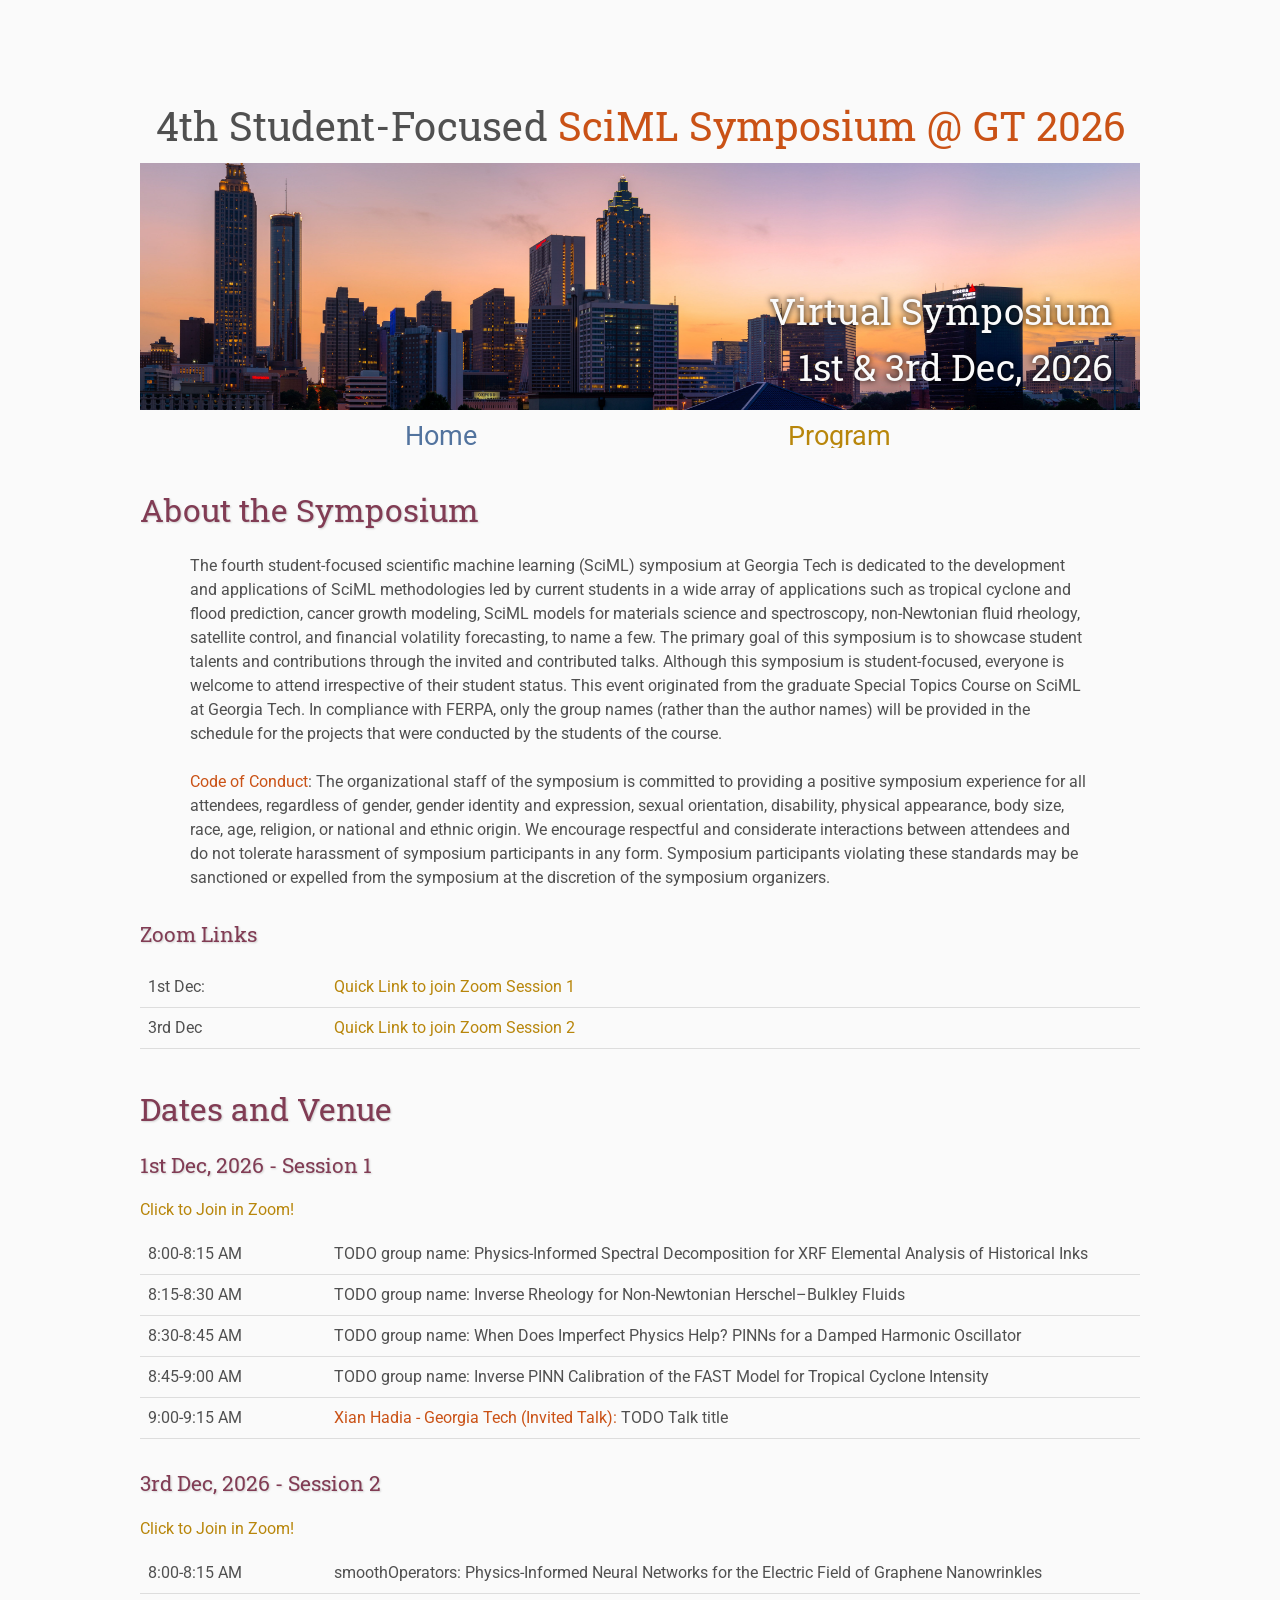
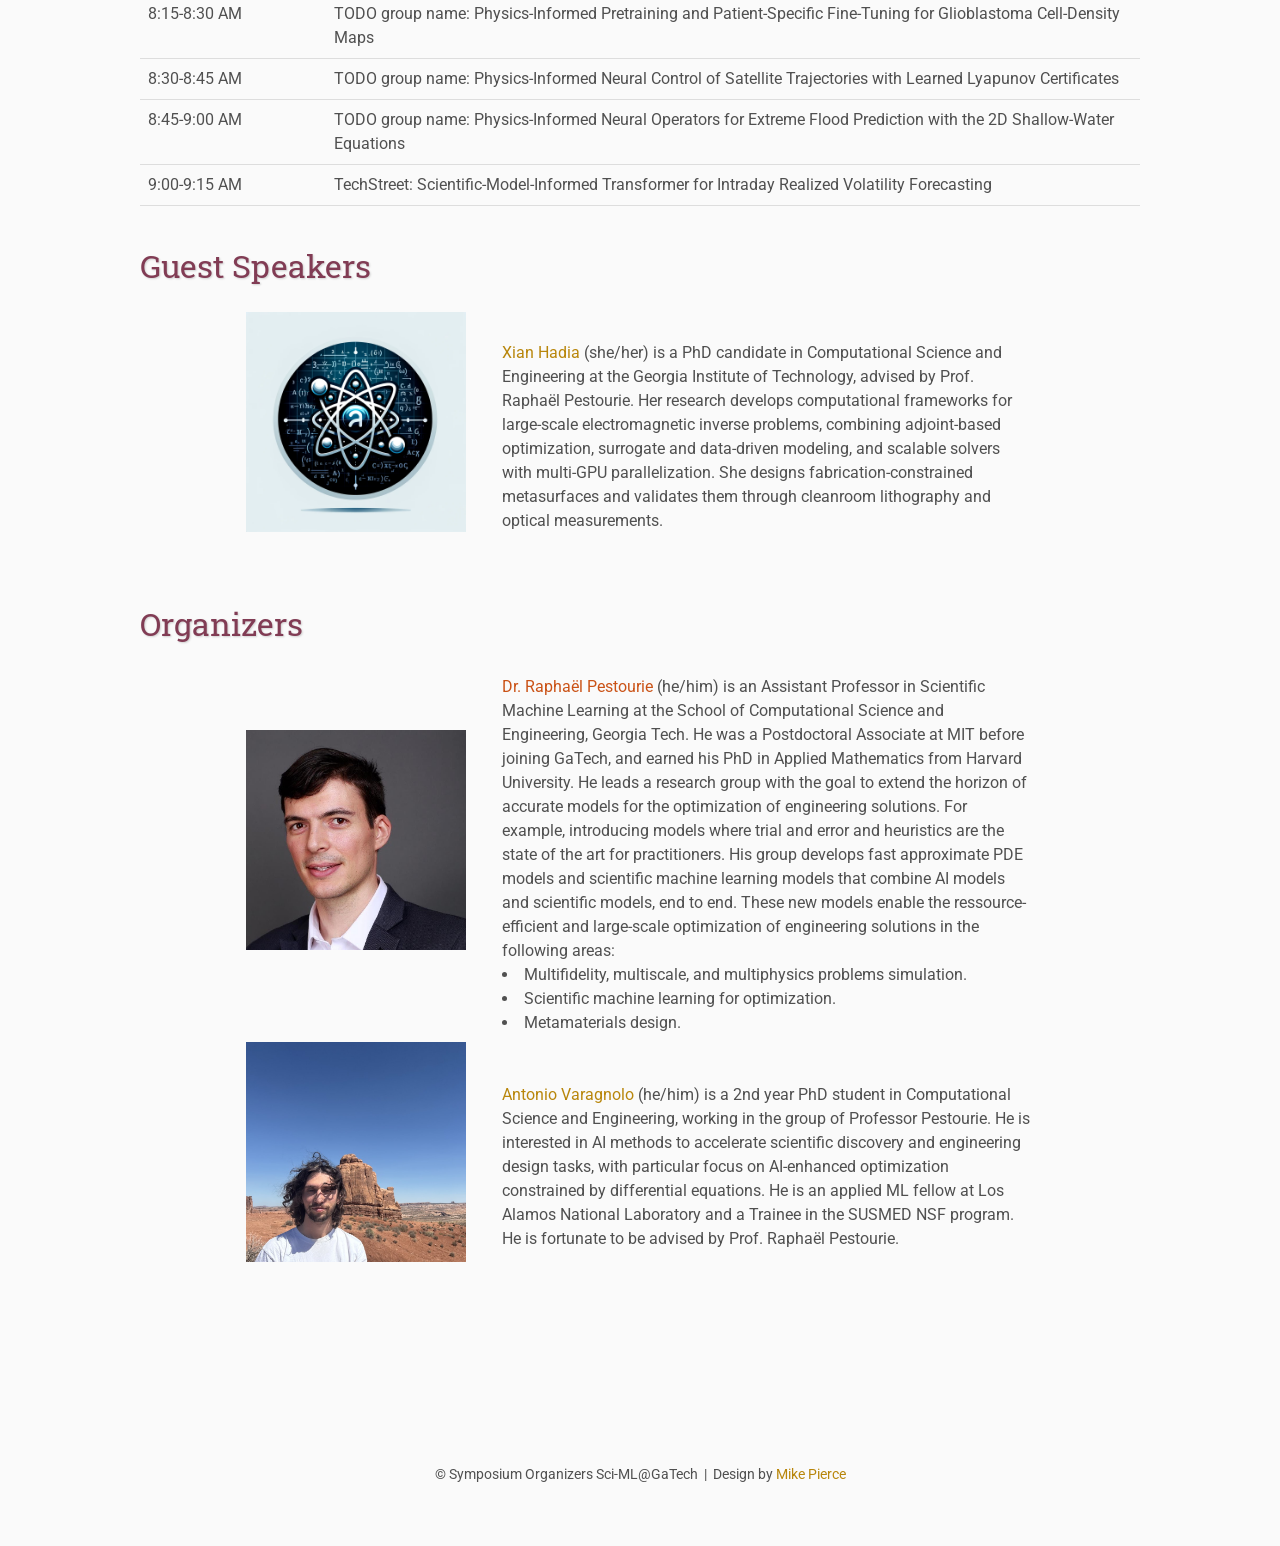
==== index.html @ adabdc0e "Add Zoom links, speaker, bio" ====
<!DOCTYPE html>
<html lang='en'>

<head>
    <meta charset="UTF-8">
    <base href=".">
    <link rel="shortcut icon" type="image/png" href="assets/favicon-32x32.png"/>
    <link rel="stylesheet" type="text/css" media="all" href="assets/main.css"/>
    <meta name="description" content="Fourth student-focused Scientific Machine Learning (SciML) symposium at Georgia Tech, December 2026">
    <meta name="resource-type" content="document">
    <meta name="distribution" content="global">
    <meta name="KeyWords" content="SciML, Symposium, Georgia Tech">
    <title>SciML Symposium @ GT 2026</title>
</head>


<body>

    <div class="banner">
        <img src="assets/atl-banner.jpeg" alt="Symposium Banner", height="350", width="1000">
        <div class="top-left">
            <span style="font-size: 40px;">4th Student-Focused <span style="color:rgb(202, 82, 22);">SciML Symposium @ GT 2026</span></span>
        </div>
        <div class="bottom-right">
            Virtual Symposium <br>1st &amp; 3rd Dec, 2026
        </div>
    </div>

    <table class="navigation">
        <tr>
            <td class="navigation">
                <a class="current" title="Symposium Home Page" href=".">Home</a>
            </td>
            <td class="navigation">
                <a title="Symposium Program" href="program">Program</a>
            </td>
        </tr>
    </table>

    <h2>About the Symposium</h2>
    <p>
        The fourth student-focused scientific machine learning (SciML) symposium at Georgia Tech is dedicated to the development and applications of SciML methodologies led by current students in a wide array of applications such as tropical cyclone and flood prediction, cancer growth modeling, SciML models for materials science and spectroscopy, non-Newtonian fluid rheology, satellite control, and financial volatility forecasting, to name a few. The primary goal of this symposium is to showcase student talents and contributions through the invited and contributed talks. Although this symposium is student-focused, everyone is welcome to attend irrespective of their student status. This event originated from the graduate Special Topics Course on SciML at Georgia Tech. In compliance with FERPA, only the group names (rather than the author names) will be provided in the schedule for the projects that were conducted by the students of the course.
    </p>
    <p>
        <span style="color:rgb(202, 82, 22);">Code of Conduct</span>:

        The organizational staff of the symposium is committed to providing a positive symposium experience for all attendees, regardless of gender, gender identity and expression, sexual orientation, disability, physical appearance, body size, race, age, religion, or national and ethnic origin. We encourage respectful and considerate interactions between attendees and do not tolerate harassment of symposium participants in any form. Symposium participants violating these standards may be sanctioned or expelled from the symposium at the discretion of the symposium organizers.
    </p>

    <h4>Zoom Links</h4>

        <table class="news-table">
          <tbody>
            <tr>
              <td>1st Dec: </td>
              <td><a href="https://gatech.zoom.us/j/92020431706">Quick Link to join Zoom Session 1</a></td>
            </tr>
            <tr>
              <td>3rd Dec</td>
              <td><a href="https://gatech.zoom.us/j/93390347739">Quick Link to join Zoom Session 2</a></td>
            </tr>
        </tbody>
    </table>

    <h2>Dates and Venue</h2>

    <h4>1st Dec, 2026 - Session 1</h4>
    <a href="https://gatech.zoom.us/j/92020431706">Click to Join in Zoom!</a>
        
        <table class="news-table">
          <tbody>
            <tr>
              <td>8:00-8:15 AM</td>
              <td>TODO group name: Physics-Informed Spectral Decomposition for XRF Elemental Analysis of Historical Inks</td>
            </tr>
            <tr>
              <td>8:15-8:30 AM</td>
              <td>TODO group name: Inverse Rheology for Non-Newtonian Herschel–Bulkley Fluids</td>
            </tr>
            <tr>
              <td>8:30-8:45 AM</td>
              <td>TODO group name: When Does Imperfect Physics Help? PINNs for a Damped Harmonic Oscillator</td>
            </tr>
            <tr>
              <td>8:45-9:00 AM</td>
              <td>TODO group name: Inverse PINN Calibration of the FAST Model for Tropical Cyclone Intensity</td>
            </tr>
            <tr>
              <td>9:00-9:15 AM</td>
              <td><span style="color:rgb(202, 82, 22);">Xian Hadia - Georgia Tech (Invited Talk):</span> TODO Talk title</td>
            </tr>
        </tbody>
    </table>

    <h4>3rd Dec, 2026 - Session 2</h4>
    <a href="https://gatech.zoom.us/j/93390347739">Click to Join in Zoom!</a>
        
        <table class="news-table">
          <tbody>
            <tr>
              <td>8:00-8:15 AM</td>
              <td>smoothOperators: Physics-Informed Neural Networks for the Electric Field of Graphene Nanowrinkles</td>
            </tr>
            <tr>
              <td>8:15-8:30 AM</td>
              <td>TODO group name: Physics-Informed Pretraining and Patient-Specific Fine-Tuning for Glioblastoma Cell-Density Maps</td>
            </tr>
            <tr>
              <td>8:30-8:45 AM</td>
              <td>TODO group name: Physics-Informed Neural Control of Satellite Trajectories with Learned Lyapunov Certificates</td>
            </tr>
            <tr>
              <td>8:45-9:00 AM</td>
              <td>TODO group name: Physics-Informed Neural Operators for Extreme Flood Prediction with the 2D Shallow-Water Equations</td>
            </tr>
            <tr>
              <td>9:00-9:15 AM</td>
              <td>TechStreet: Scientific-Model-Informed Transformer for Intraday Realized Volatility Forecasting</td>
            </tr>
        </tbody>
    </table>

    <h2>Guest Speakers</h2>
    <table class="sponsors">
        <tr>
            <td class="sponsor" style="padding-right: 10px;">
                <img src="assets/favicon-sciml.png" alt="TODO Speaker 1 photo">
            </td>
            <td>
                <span style="color:rgb(202, 82, 22);"><a href="https://xianhadia.github.io">Xian Hadia</a></span> (she/her) is a PhD candidate in Computational Science and Engineering at the Georgia Institute of Technology, advised by Prof. Raphaël Pestourie. Her research develops computational frameworks for large-scale electromagnetic inverse problems, combining adjoint-based optimization, surrogate and data-driven modeling, and scalable solvers with multi-GPU parallelization. She designs fabrication-constrained metasurfaces and validates them through cleanroom lithography and optical measurements.
            </td>
        </tr>
    </table>

    <h2>Organizers</h2>
    <table class="sponsors">
        <tr>
            <td class="sponsor">
                <img src="assets/raphael_profile.jpeg" alt="Raphaël Pestourie">
            </td>
            <td>
                <span style="color:rgb(202, 82, 22);">Dr. Raphaël Pestourie</span> (he/him) is an Assistant Professor in Scientific Machine Learning at the School of Computational Science and Engineering, Georgia Tech. He was a Postdoctoral Associate at MIT before joining GaTech, and earned his PhD in Applied Mathematics from Harvard University.
                He leads a research group with the goal to extend the horizon of accurate models for the optimization of engineering solutions.  For example, introducing models where trial and error and heuristics are the state of the art for practitioners. His group develops fast approximate PDE models and scientific machine learning models that combine AI models and scientific models, end to end. These new models enable the ressource-efficient and large-scale optimization of engineering solutions in the following areas:

                <li>Multifidelity, multiscale, and multiphysics problems simulation.</li>
                <li>Scientific machine learning for optimization.</li>
                <li>Metamaterials design.</li>
            </td>
        </tr>
        <tr>
            <td class="sponsor">
                <img src="assets/antonio_profile.jpg" alt="Antonio Varagnolo">
            </td>
            <td>
                <span style="color:rgb(202, 82, 22);"><a href="https://www.linkedin.com/in/antonio-varagnolo-431287207/">Antonio Varagnolo</a></span> (he/him) is a 2nd year PhD student in Computational Science and Engineering, working in the group of Professor Pestourie. He is interested in AI methods to accelerate scientific discovery and engineering design tasks, with particular focus on AI-enhanced optimization constrained by differential equations. He is an applied ML fellow at Los Alamos National Laboratory and a Trainee in the SUSMED NSF program. He is fortunate to be advised by Prof. Raphaël Pestourie.
            </td>
        </tr>
    </table>

    <footer>
        &copy; Symposium Organizers Sci-ML@GaTech
        &nbsp;|&nbsp; Design by <a href="https://github.com/mikepierce">Mike Pierce</a>
    </footer>

</body>
</html>
---- assets/main.css ----
/* main.css */

/* These are the colors and fonts used throughout the webpage.
 * I've listed them here so that a user may easily
 * do a search-and-replace for these to change the site theme.
 *   'Roboto',sans-serif; Font for the title text
 *   'Roboto-Slab',serif; Font for the body text 
 *   #fafafa; Background color of the site
 *   #505050; Foreground (text) color of the site
 *   #52739e; Navy, "Template" in the logo, current page in navigation, special titles in the Program
 *   #b2132e; Reddish, "Conference" in the logo, hover color for links
 *   #813c54; Heading color, titles in the Program
 *   #b8860b; Dark Goldenrod, color for links
 */

@import url('https://fonts.googleapis.com/css?family=Roboto%7CRoboto+Slab');

*{
    border:0;
    font:inherit;
    font-size:1em;
    margin:0;
    padding:0;
    vertical-align:baseline;
}

body{
    background-color: #fafafa;
    background-size: cover;
    background-attachment: fixed;
    color: #505050; 
    text-align:left;
    font-family:'Roboto',sans-serif;
    font-size:1em;
    line-height:1.5em;
    margin: 60px auto;
    width: 1000px;
}

a{color: #b8860b; text-decoration:none;}
a.current{color: #52739e;}
a.current:hover{color: #e82945;}
a:hover{color: #b2132e;}
a:active{color: #e82945;}
h1,h2,h3,h4{clear:left; color: #813c54; margin:1.5em 0em 1em 0em; font-family:'Roboto Slab',serif; text-shadow: 1px 1px 2px #d0d0d0;}
h1{font-size:2.67em;}
h2{font-size:2.00em;}
h3{font-size:1.67em;}
h4{font-size:1.33em;}
p{list-style:none; margin:24px auto 24px auto; padding:0px; width:900px; text-align:left;}
li a, p a {text-decoration:underline; text-decoration-color:#b8860b;}
ul{list-style:none; margin:24px auto 24px auto; padding:0px; width:800px; text-align:left;}
ul li{list-style:none; margin:0px auto 0px auto; padding:0px; text-align:left;}
i,em{font-style:italic;}
b,strong{font-weight:bold;}
sup{
    vertical-align: super;
    font-size: 0.8em;
    line-height: 0;
}
sub{
    vertical-align: sub;
    font-size: 0.8em;
    line-height: 0;
}
table{
    width: 1000px;
    margin: 12px auto 24px auto;
    float: center;
    /* UNCOMMENT THIS FOR DEBUGGING THE ALIGNMENT */
    /*border: 1px solid black;*/
}
th,td{
    text-align: center;
    padding:5px 5px 5px 5px;
    overflow: hidden;
    text-overflow: ellipsis;
    /* UNCOMMENT THIS FOR DEBUGGING THE ALIGNMENT */
    /*border: 1px solid black;*/
}

/* Website Banner: fixed 1000x350 frame, image cropped rather than stretched */
.banner img{display:block; width:1000px; height:350px; object-fit:cover;}
.banner {position: relative; font-family:'Roboto Slab',serif;}
.top-left {font-size:5.33em; color: #505050; background: #fafafa; text-align: center; width: 1000px; height: 67px; position: absolute; padding: 36px 0 0 0; top: 0px;}
.bottom-right {font-size:2.33em; color: #fafafa; line-height: 1.5em; width: auto; height: 100px; padding: 0px 27px 27px 0px; text-align: right; position: absolute; bottom: 0px; right: 0px; text-shadow: 0px 0px 6px #000000;}
/* 
.banner {position: relative; font-family:'Roboto Slab',serif;}
.top-left {color: #fafafa; line-height: 1.5em; text-align: left; width: auto; height: 100px; position: absolute; padding: 0px 0px 27px 36px; top: 27px;}
.top-left br {content: ""; margin: 1.5em; display: block;font-size: 100%;}
.bottom-right {font-size:2.167em; color: #fafafa; line-height: 1.5em; width: auto; height: 100px; padding: 0px 27px 0px 0px; text-align: right; position: absolute; bottom: 0px; right: 0px; text-shadow: 0px 0px 12px #000000;} */

.news-table {
    width: 100%;
    border-collapse: collapse;
}

.news-table th, .news-table td {
    padding: 8px;
    text-align: left;
    border-bottom: 1px solid #ddd; /* Light horizontal line for each row */
}

.news-table td:first-child {white-space: nowrap; width: 170px;}

.news-table th {
    background-color: #f2f2f2;
}

.news-table tr:hover {
    background-color: #f5f5f5;
}

/* Conference Title Logo */
.title1{color: #b2132e; text-shadow: 1px 1px 3px #c0c0c0; } 
.title2{color: #52739e; text-shadow: 1px 1px 3px #c0c0c0; }
.year{color: #505050; font-size:0.27em; font-weight: lighter;}

/* Navigation Links (Home, Registration, etc) */
table.navigation{width:800px;}
td.navigation{font-size:1.67em; white-space:nowrap; width:20%; text-align:center; vertical-align:middle; padding:0px 0px 0px 0px;}

/* Sponsor / speaker / organizer photos: fixed square frame, cropped (never stretched) */
table.sponsors{width:800px;}
td.sponsor{white-space:nowrap; width:30%; text-align:center; vertical-align:middle; padding:0px 10px 30px 0px;}
table.sponsors td:last-child{text-align:left; vertical-align:middle; width:70%; padding-left:20px;}
td.sponsor img{display:block; width:220px; height:220px; max-width:100%; object-fit:cover; object-position:center 20%; margin:0 auto;}

/* The Table on the Program Page */
td.room{padding: 4px 12px 4px 4px; width: 90%; vertical-align:bottom; font-size:1.67em; color: #52739e; height:32px;}
td.date{white-space:nowrap; width:130px; text-align:right; vertical-align:top; padding:4px 16px 0px 0px;}
td.title{padding: 4px 12px 4px 4px; width: 90%; vertical-align:top; font-size:1.5em; color: #813c54; height:32px; font-family:'Roboto Slab',serif; text-shadow: 1px 1px 2px #d0d0d0; }
td.title-special{padding: 4px 12px 4px 4px; width: 90%; vertical-align:top; font-size:1.67em; color: #52739e; height:32px; font-family:'Roboto Slab',serif; text-shadow: 1px 1px 2px #d0d0d0;}
td.speaker{padding: 4px 12px 4px 4px; font-style: italic; font-size:1em; max-height:999999px}
td.abstract{padding: 4px 12px 12px 4px; font-size:1em; max-height:999999px}
td.abstract img{display: block; margin: 4px auto 8px auto}
table.plenary{padding-top: 8px; background: #ffffff;}

/* Registration and Directions iframes and Images */
iframe.registration{display:block; margin:1em auto 2em auto; width:700px; height:1400px; border:none;}
iframe.directions{display:block; margin:1em auto 2em auto; width:800px; height:400px; border:none;}
img.center{display:block; width:67%; margin:1em auto 2em auto;}

/* Flyer Images */
table.flyers{width:800px;}
td.flyer{white-space:nowrap; width:50%; text-align:center; vertical-align:middle; padding:0px 0px 0px 0px;}

footer{font-size:0.875em; margin-top:12em; text-align:center;}

/* My hacky way of making the site mobile-friendly */
@media only screen and (max-width: 1100px) {
    h2{font-size:3.00em;}
    p{font-size:1.5em; line-height:1.5em;}
    th,td,tr{font-size:1.5em; line-height:1.5em;}
    td.date{font-size:1em; padding-top:0.5em;}
    td.navigation{font-size:1.5em; padding:0px 20px 0px 20px;}
    table.footer{font-size:0.33em;}
}
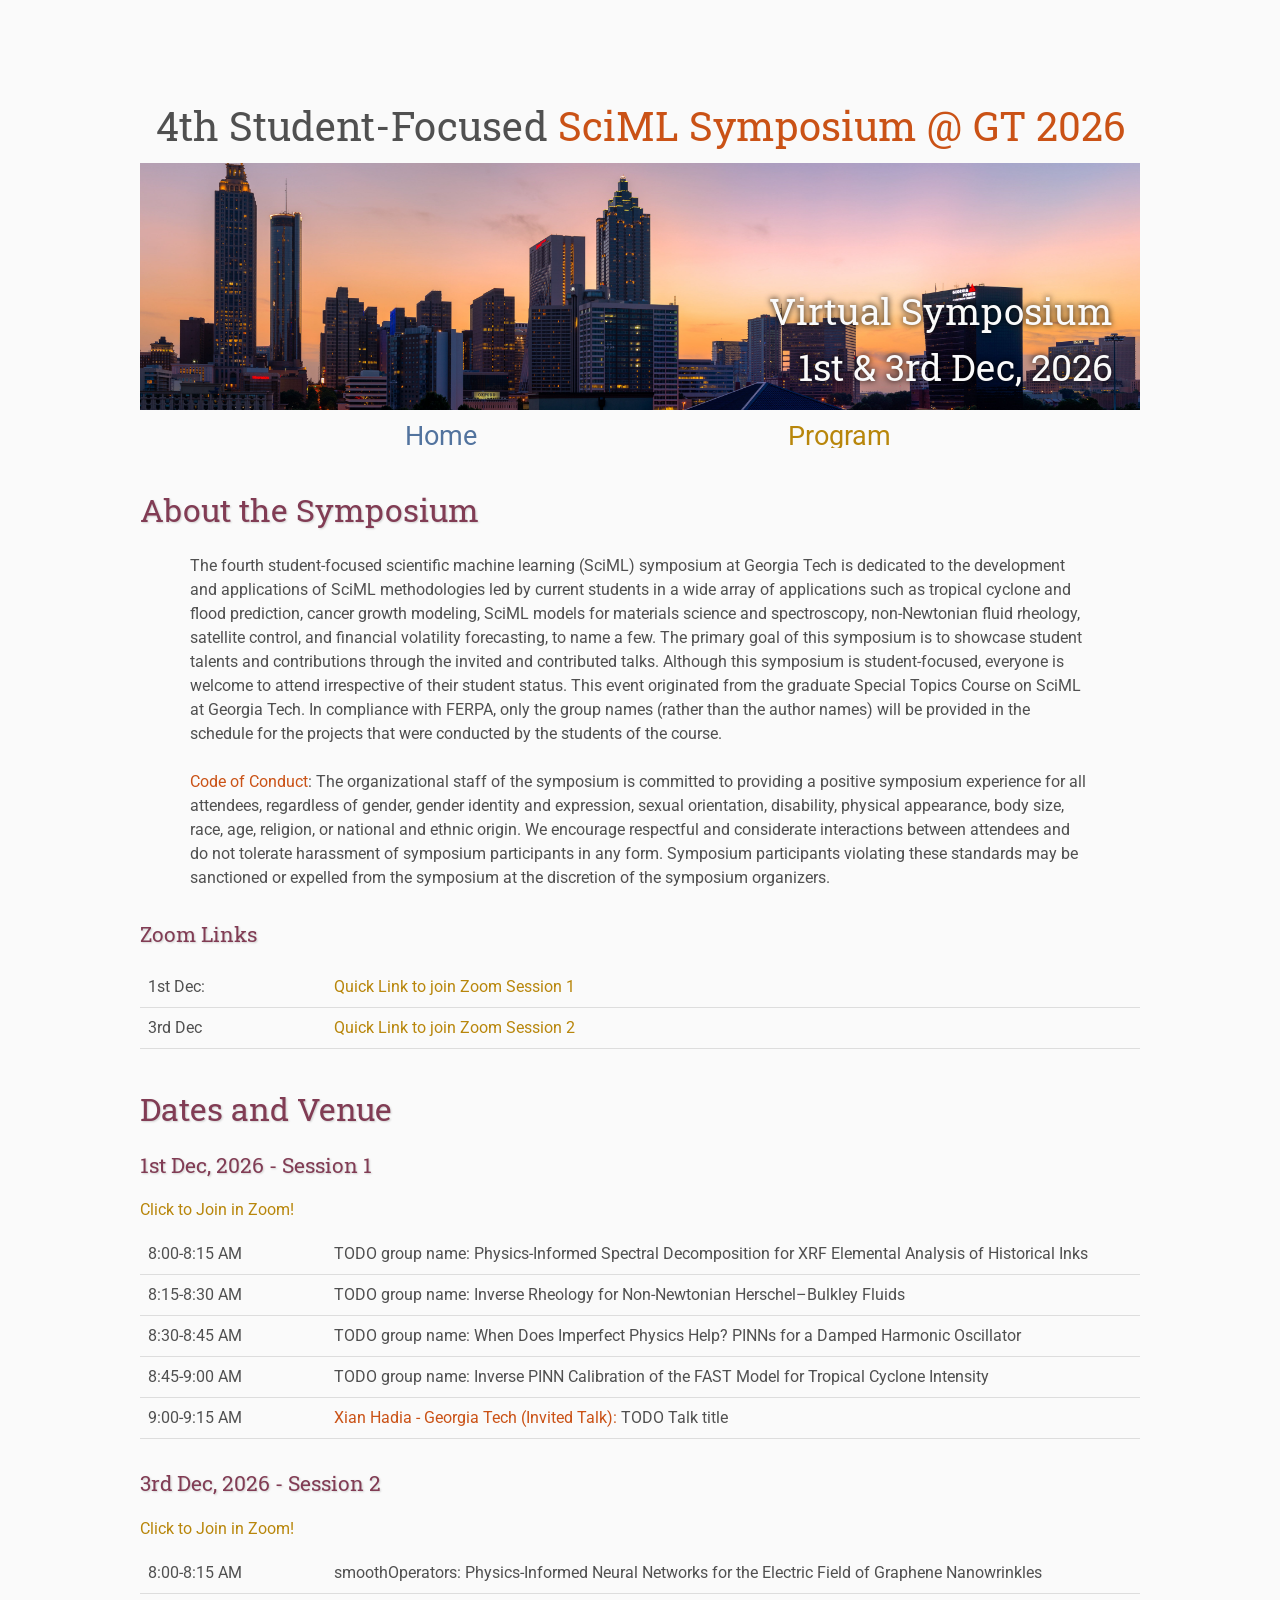
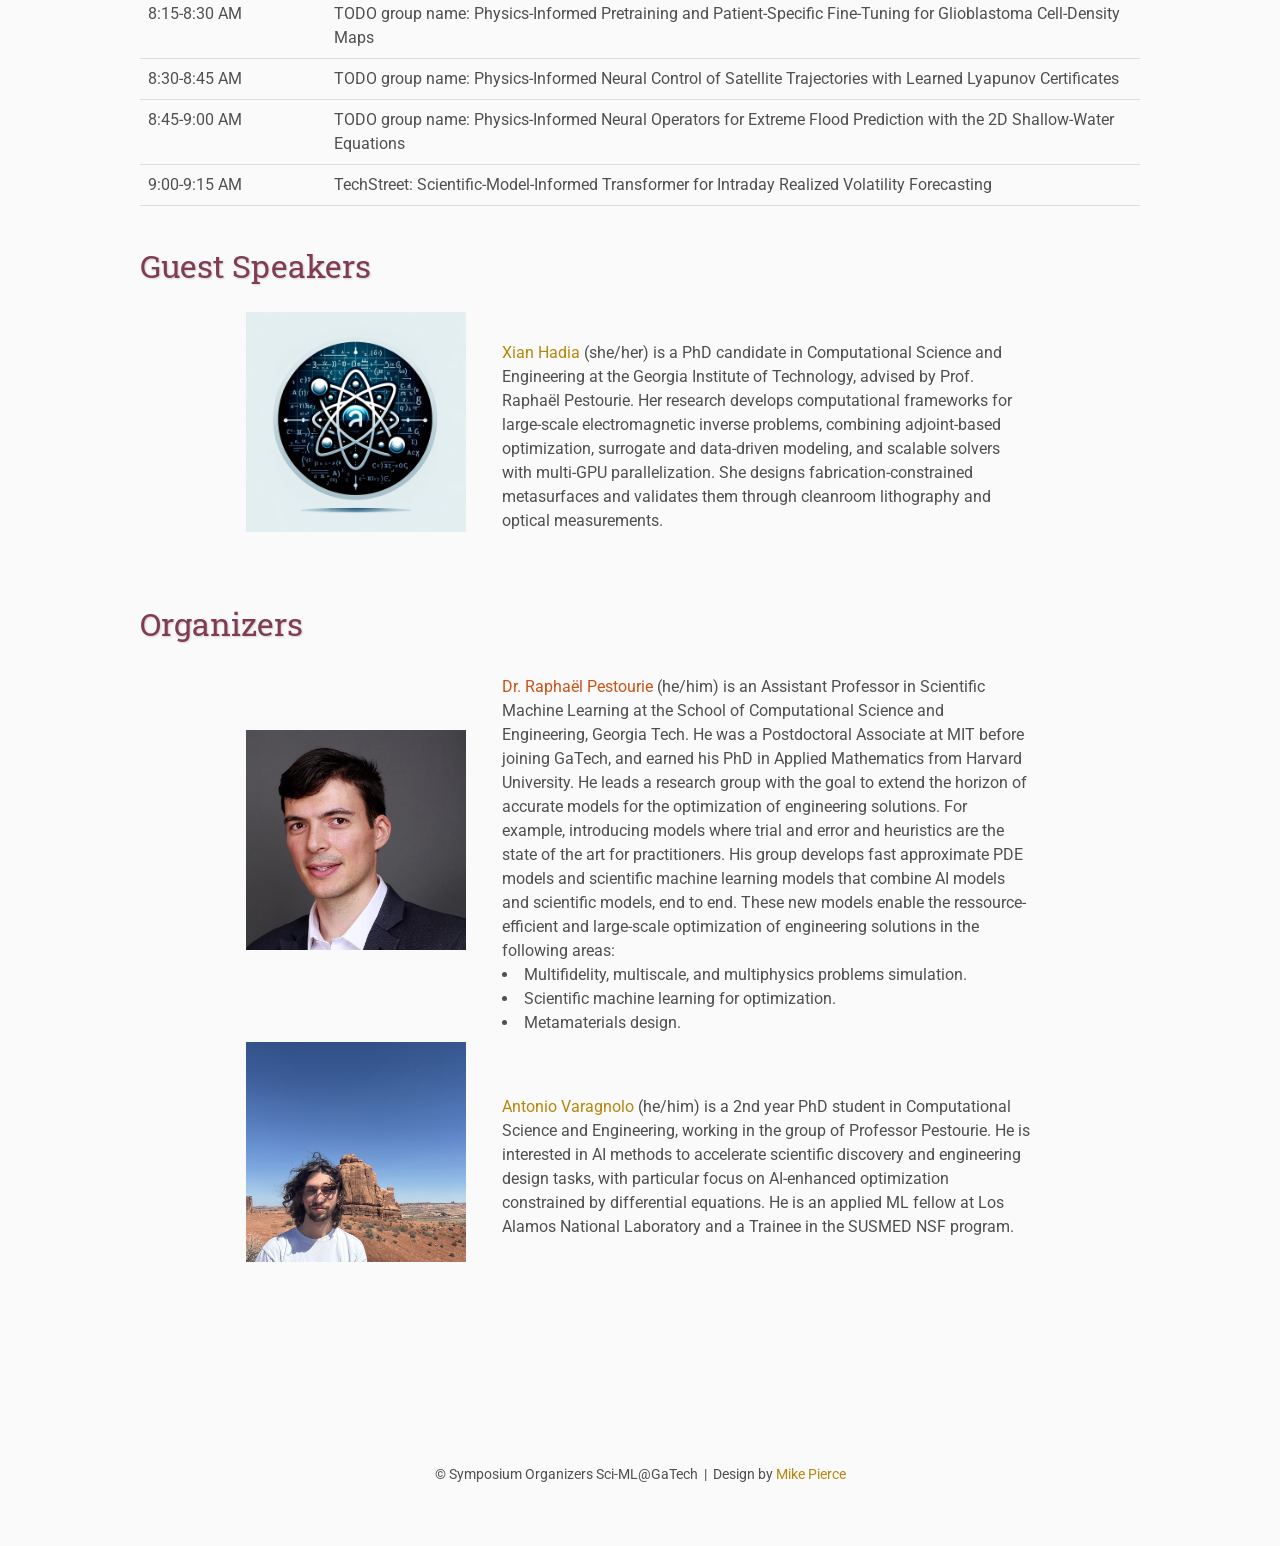
==== commit efee34f0: "Add Zoom links, speaker, bio" ====
--- a/index.html
+++ b/index.html
@@ -152,7 +152,7 @@
                 <img src="assets/antonio_profile.jpg" alt="Antonio Varagnolo">
             </td>
             <td>
-                <span style="color:rgb(202, 82, 22);"><a href="https://www.linkedin.com/in/antonio-varagnolo-431287207/">Antonio Varagnolo</a></span> (he/him) is a 2nd year PhD student in Computational Science and Engineering, working in the group of Professor Pestourie. He is interested in AI methods to accelerate scientific discovery and engineering design tasks, with particular focus on AI-enhanced optimization constrained by differential equations. He is an applied ML fellow at Los Alamos National Laboratory and a Trainee in the SUSMED NSF program. He is fortunate to be advised by Prof. Raphaël Pestourie.
+                <span style="color:rgb(202, 82, 22);"><a href="https://www.linkedin.com/in/antonio-varagnolo-431287207/">Antonio Varagnolo</a></span> (he/him) is a 2nd year PhD student in Computational Science and Engineering, working in the group of Professor Pestourie. He is interested in AI methods to accelerate scientific discovery and engineering design tasks, with particular focus on AI-enhanced optimization constrained by differential equations. He is an applied ML fellow at Los Alamos National Laboratory and a Trainee in the SUSMED NSF program.
             </td>
         </tr>
     </table>
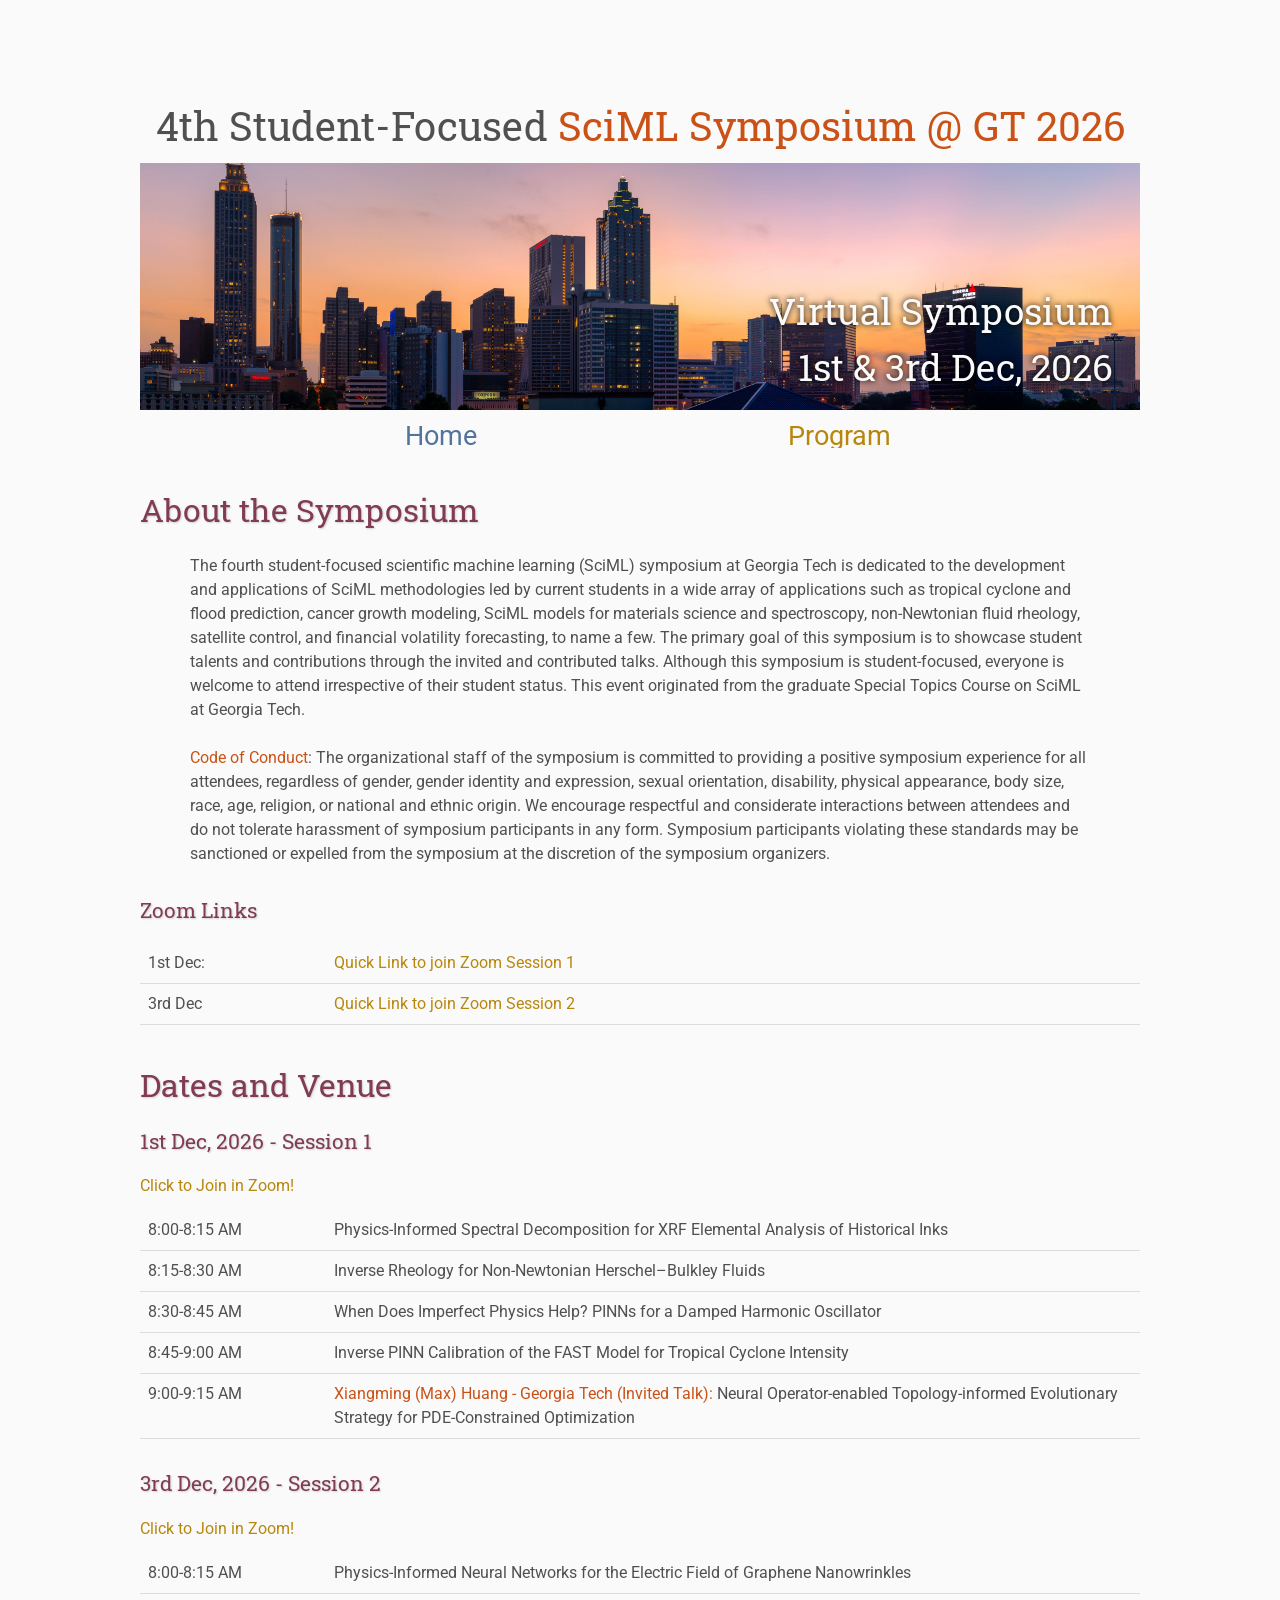
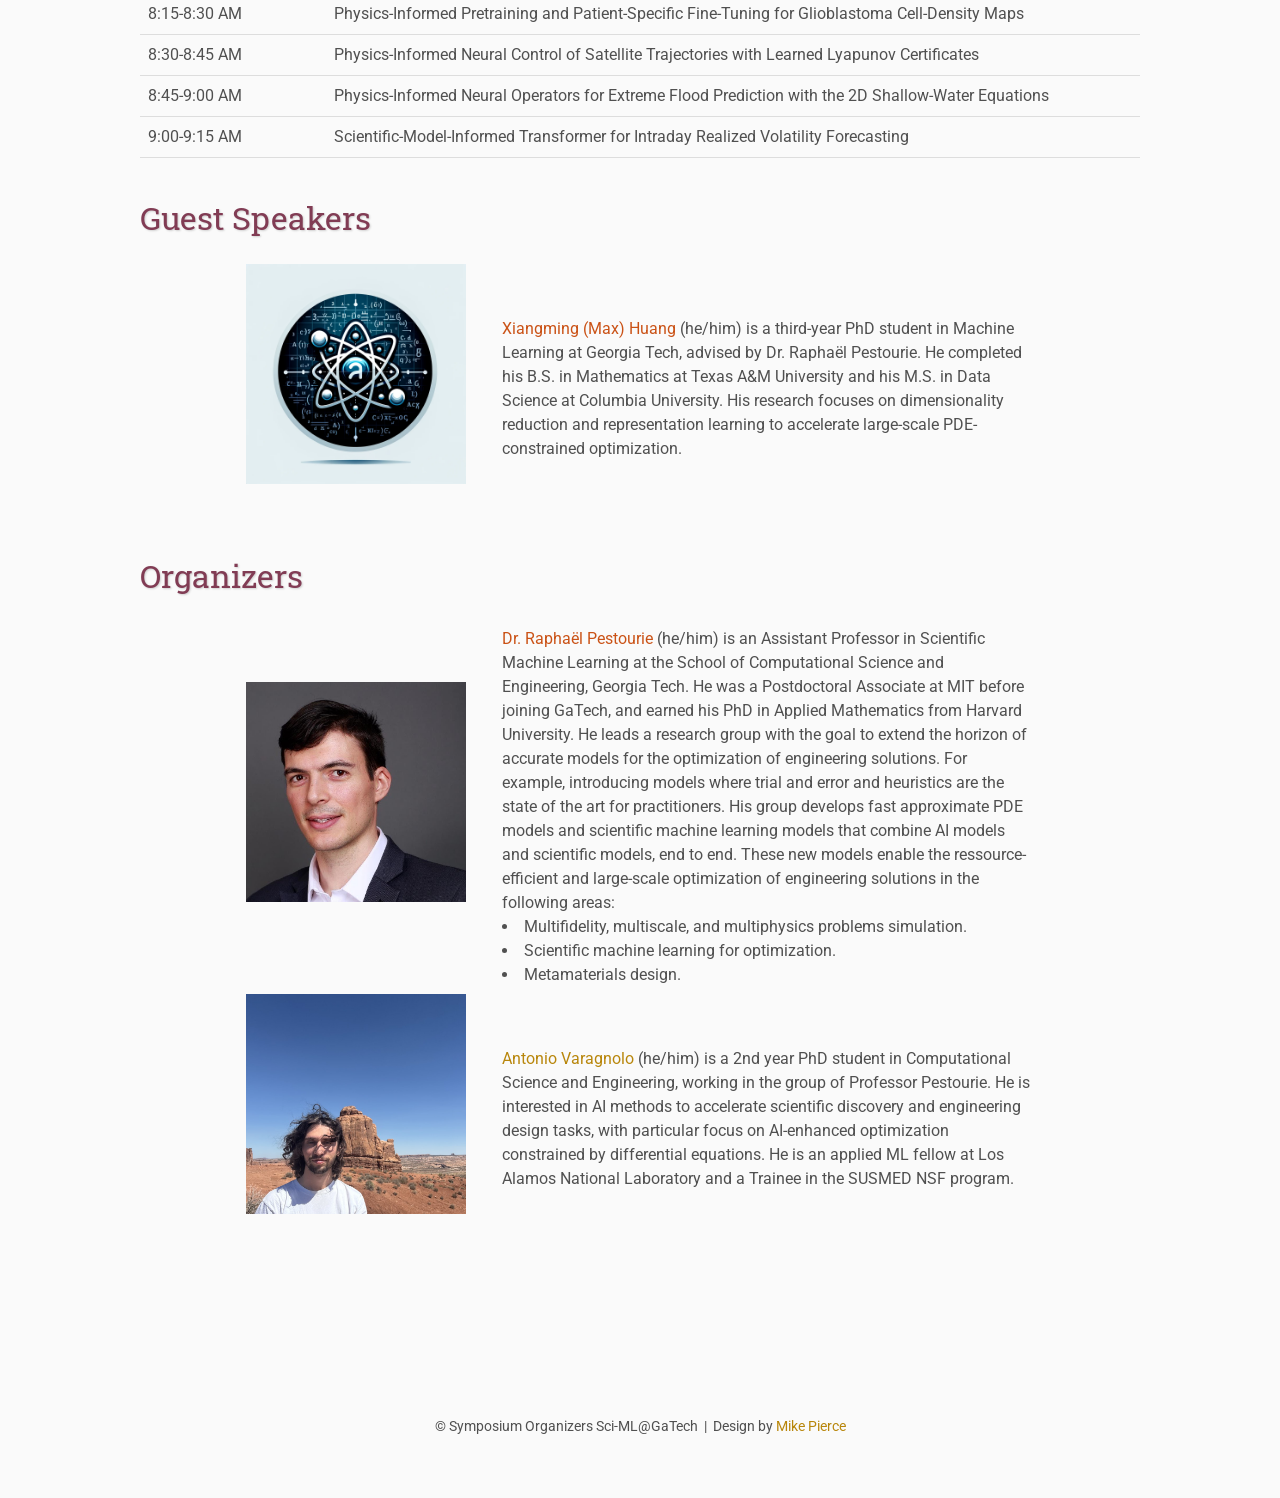
==== commit b184bfde: "Update guest speaker" ====
--- a/index.html
+++ b/index.html
@@ -39,7 +39,7 @@
 
     <h2>About the Symposium</h2>
     <p>
-        The fourth student-focused scientific machine learning (SciML) symposium at Georgia Tech is dedicated to the development and applications of SciML methodologies led by current students in a wide array of applications such as tropical cyclone and flood prediction, cancer growth modeling, SciML models for materials science and spectroscopy, non-Newtonian fluid rheology, satellite control, and financial volatility forecasting, to name a few. The primary goal of this symposium is to showcase student talents and contributions through the invited and contributed talks. Although this symposium is student-focused, everyone is welcome to attend irrespective of their student status. This event originated from the graduate Special Topics Course on SciML at Georgia Tech. In compliance with FERPA, only the group names (rather than the author names) will be provided in the schedule for the projects that were conducted by the students of the course.
+        The fourth student-focused scientific machine learning (SciML) symposium at Georgia Tech is dedicated to the development and applications of SciML methodologies led by current students in a wide array of applications such as tropical cyclone and flood prediction, cancer growth modeling, SciML models for materials science and spectroscopy, non-Newtonian fluid rheology, satellite control, and financial volatility forecasting, to name a few. The primary goal of this symposium is to showcase student talents and contributions through the invited and contributed talks. Although this symposium is student-focused, everyone is welcome to attend irrespective of their student status. This event originated from the graduate Special Topics Course on SciML at Georgia Tech.
     </p>
     <p>
         <span style="color:rgb(202, 82, 22);">Code of Conduct</span>:
@@ -71,23 +71,23 @@
           <tbody>
             <tr>
               <td>8:00-8:15 AM</td>
-              <td>TODO group name: Physics-Informed Spectral Decomposition for XRF Elemental Analysis of Historical Inks</td>
+              <td>Physics-Informed Spectral Decomposition for XRF Elemental Analysis of Historical Inks</td>
             </tr>
             <tr>
               <td>8:15-8:30 AM</td>
-              <td>TODO group name: Inverse Rheology for Non-Newtonian Herschel–Bulkley Fluids</td>
+              <td>Inverse Rheology for Non-Newtonian Herschel–Bulkley Fluids</td>
             </tr>
             <tr>
               <td>8:30-8:45 AM</td>
-              <td>TODO group name: When Does Imperfect Physics Help? PINNs for a Damped Harmonic Oscillator</td>
+              <td>When Does Imperfect Physics Help? PINNs for a Damped Harmonic Oscillator</td>
             </tr>
             <tr>
               <td>8:45-9:00 AM</td>
-              <td>TODO group name: Inverse PINN Calibration of the FAST Model for Tropical Cyclone Intensity</td>
+              <td>Inverse PINN Calibration of the FAST Model for Tropical Cyclone Intensity</td>
             </tr>
             <tr>
               <td>9:00-9:15 AM</td>
-              <td><span style="color:rgb(202, 82, 22);">Xian Hadia - Georgia Tech (Invited Talk):</span> TODO Talk title</td>
+              <td><span style="color:rgb(202, 82, 22);">Xiangming (Max) Huang - Georgia Tech (Invited Talk):</span> Neural Operator-enabled Topology-informed Evolutionary Strategy for PDE-Constrained Optimization</td>
             </tr>
         </tbody>
     </table>
@@ -99,23 +99,23 @@
           <tbody>
             <tr>
               <td>8:00-8:15 AM</td>
-              <td>smoothOperators: Physics-Informed Neural Networks for the Electric Field of Graphene Nanowrinkles</td>
+              <td>Physics-Informed Neural Networks for the Electric Field of Graphene Nanowrinkles</td>
             </tr>
             <tr>
               <td>8:15-8:30 AM</td>
-              <td>TODO group name: Physics-Informed Pretraining and Patient-Specific Fine-Tuning for Glioblastoma Cell-Density Maps</td>
+              <td>Physics-Informed Pretraining and Patient-Specific Fine-Tuning for Glioblastoma Cell-Density Maps</td>
             </tr>
             <tr>
               <td>8:30-8:45 AM</td>
-              <td>TODO group name: Physics-Informed Neural Control of Satellite Trajectories with Learned Lyapunov Certificates</td>
+              <td>Physics-Informed Neural Control of Satellite Trajectories with Learned Lyapunov Certificates</td>
             </tr>
             <tr>
               <td>8:45-9:00 AM</td>
-              <td>TODO group name: Physics-Informed Neural Operators for Extreme Flood Prediction with the 2D Shallow-Water Equations</td>
+              <td>Physics-Informed Neural Operators for Extreme Flood Prediction with the 2D Shallow-Water Equations</td>
             </tr>
             <tr>
               <td>9:00-9:15 AM</td>
-              <td>TechStreet: Scientific-Model-Informed Transformer for Intraday Realized Volatility Forecasting</td>
+              <td>Scientific-Model-Informed Transformer for Intraday Realized Volatility Forecasting</td>
             </tr>
         </tbody>
     </table>
@@ -124,10 +124,10 @@
     <table class="sponsors">
         <tr>
             <td class="sponsor" style="padding-right: 10px;">
-                <img src="assets/favicon-sciml.png" alt="TODO Speaker 1 photo">
+                <img src="assets/favicon-sciml.png" alt="Xiangming (Max) Huang">
             </td>
             <td>
-                <span style="color:rgb(202, 82, 22);"><a href="https://xianhadia.github.io">Xian Hadia</a></span> (she/her) is a PhD candidate in Computational Science and Engineering at the Georgia Institute of Technology, advised by Prof. Raphaël Pestourie. Her research develops computational frameworks for large-scale electromagnetic inverse problems, combining adjoint-based optimization, surrogate and data-driven modeling, and scalable solvers with multi-GPU parallelization. She designs fabrication-constrained metasurfaces and validates them through cleanroom lithography and optical measurements.
+                <span style="color:rgb(202, 82, 22);">Xiangming (Max) Huang</span> (he/him) is a third-year PhD student in Machine Learning at Georgia Tech, advised by Dr. Raphaël Pestourie. He completed his B.S. in Mathematics at Texas A&amp;M University and his M.S. in Data Science at Columbia University. His research focuses on dimensionality reduction and representation learning to accelerate large-scale PDE-constrained optimization.
             </td>
         </tr>
     </table>
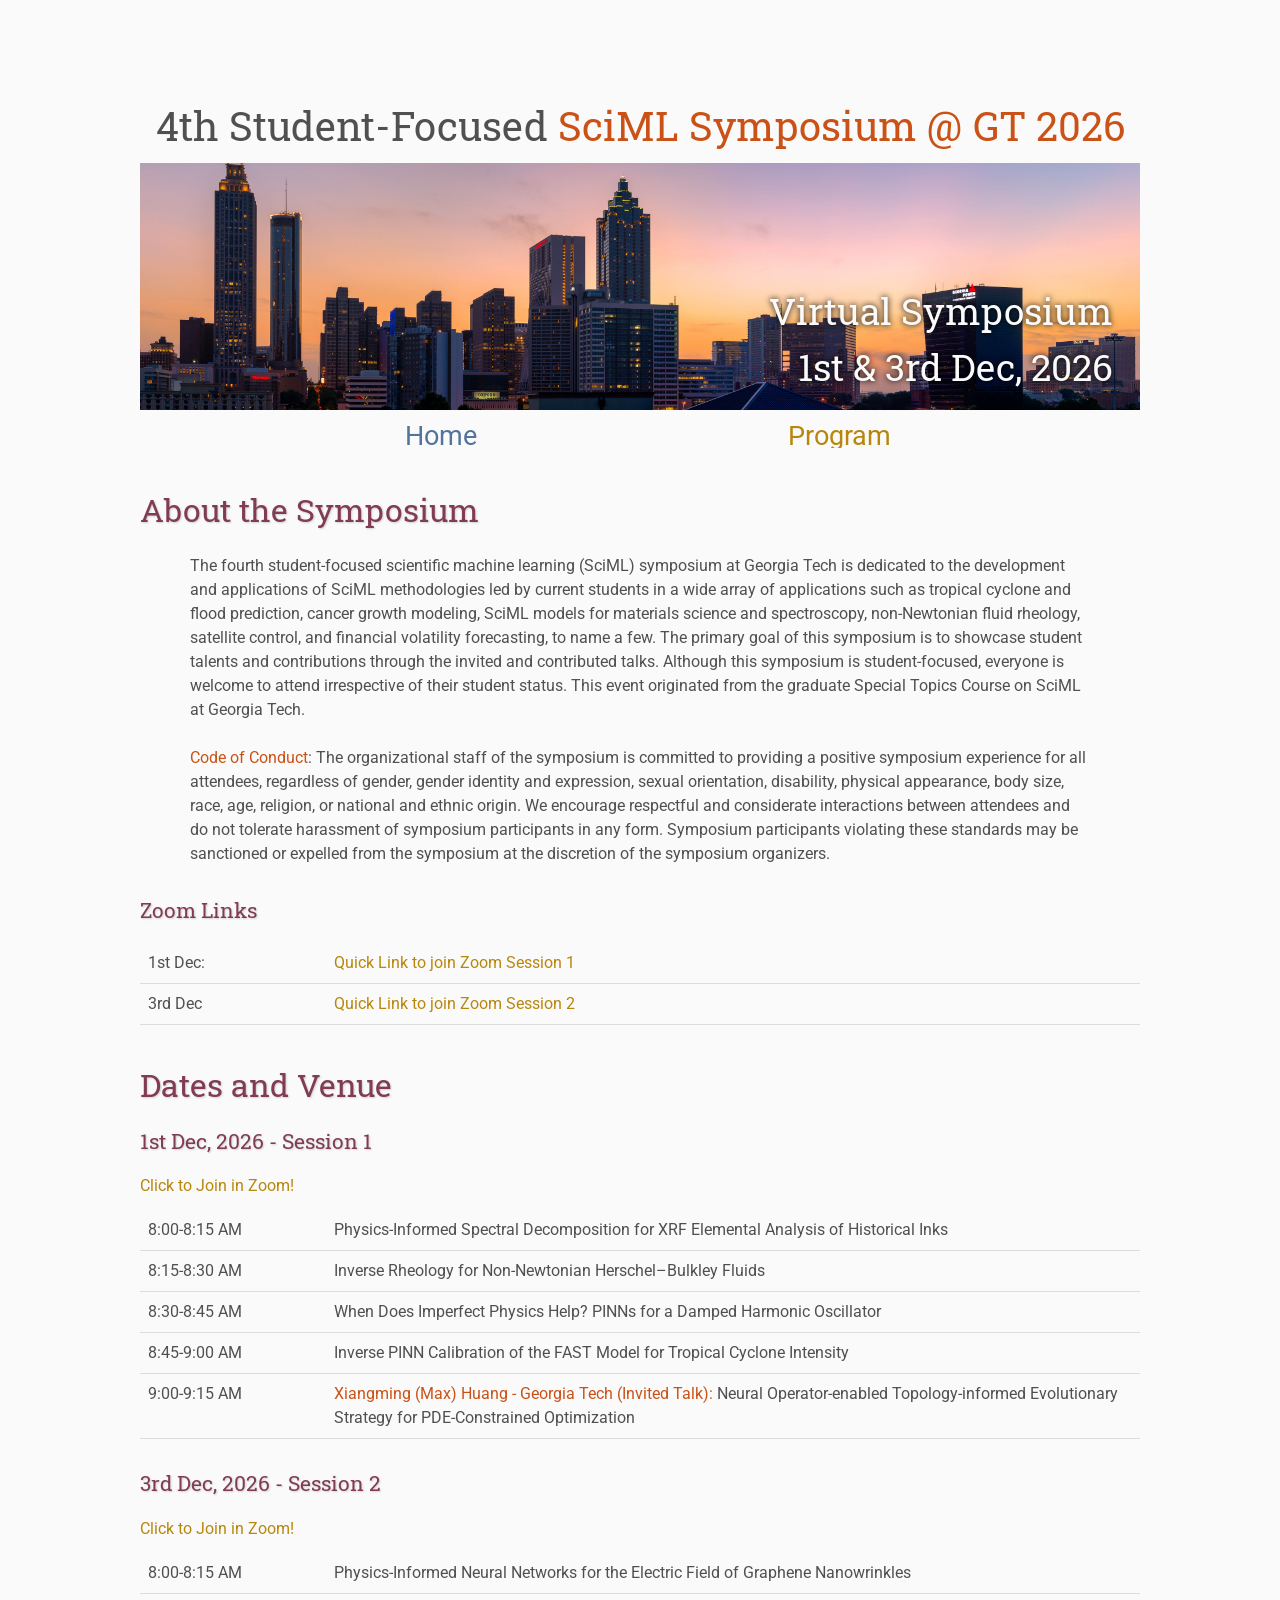
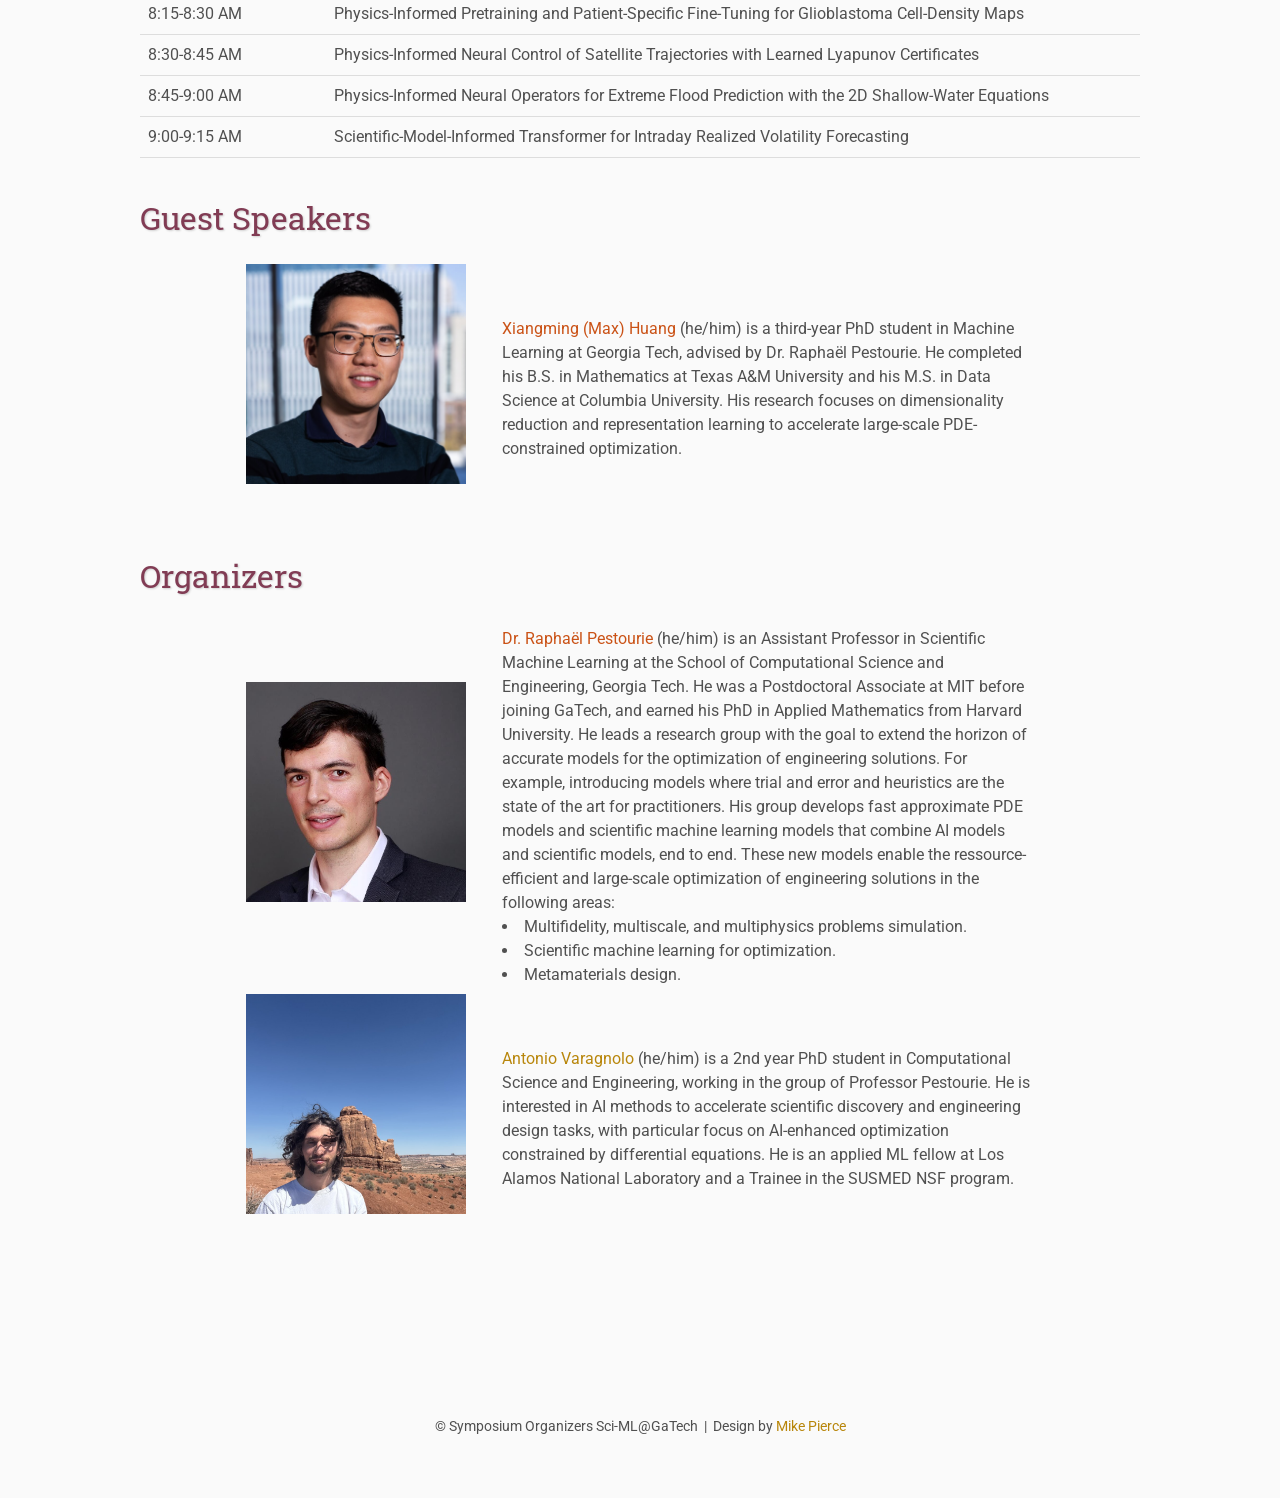
==== commit 025dfbf3: "Add guest photo" ====
--- a/index.html
+++ b/index.html
@@ -124,7 +124,7 @@
     <table class="sponsors">
         <tr>
             <td class="sponsor" style="padding-right: 10px;">
-                <img src="assets/favicon-sciml.png" alt="Xiangming (Max) Huang">
+                <img src="assets/picture_guest_web.jpg" alt="Xiangming (Max) Huang">
             </td>
             <td>
                 <span style="color:rgb(202, 82, 22);">Xiangming (Max) Huang</span> (he/him) is a third-year PhD student in Machine Learning at Georgia Tech, advised by Dr. Raphaël Pestourie. He completed his B.S. in Mathematics at Texas A&amp;M University and his M.S. in Data Science at Columbia University. His research focuses on dimensionality reduction and representation learning to accelerate large-scale PDE-constrained optimization.
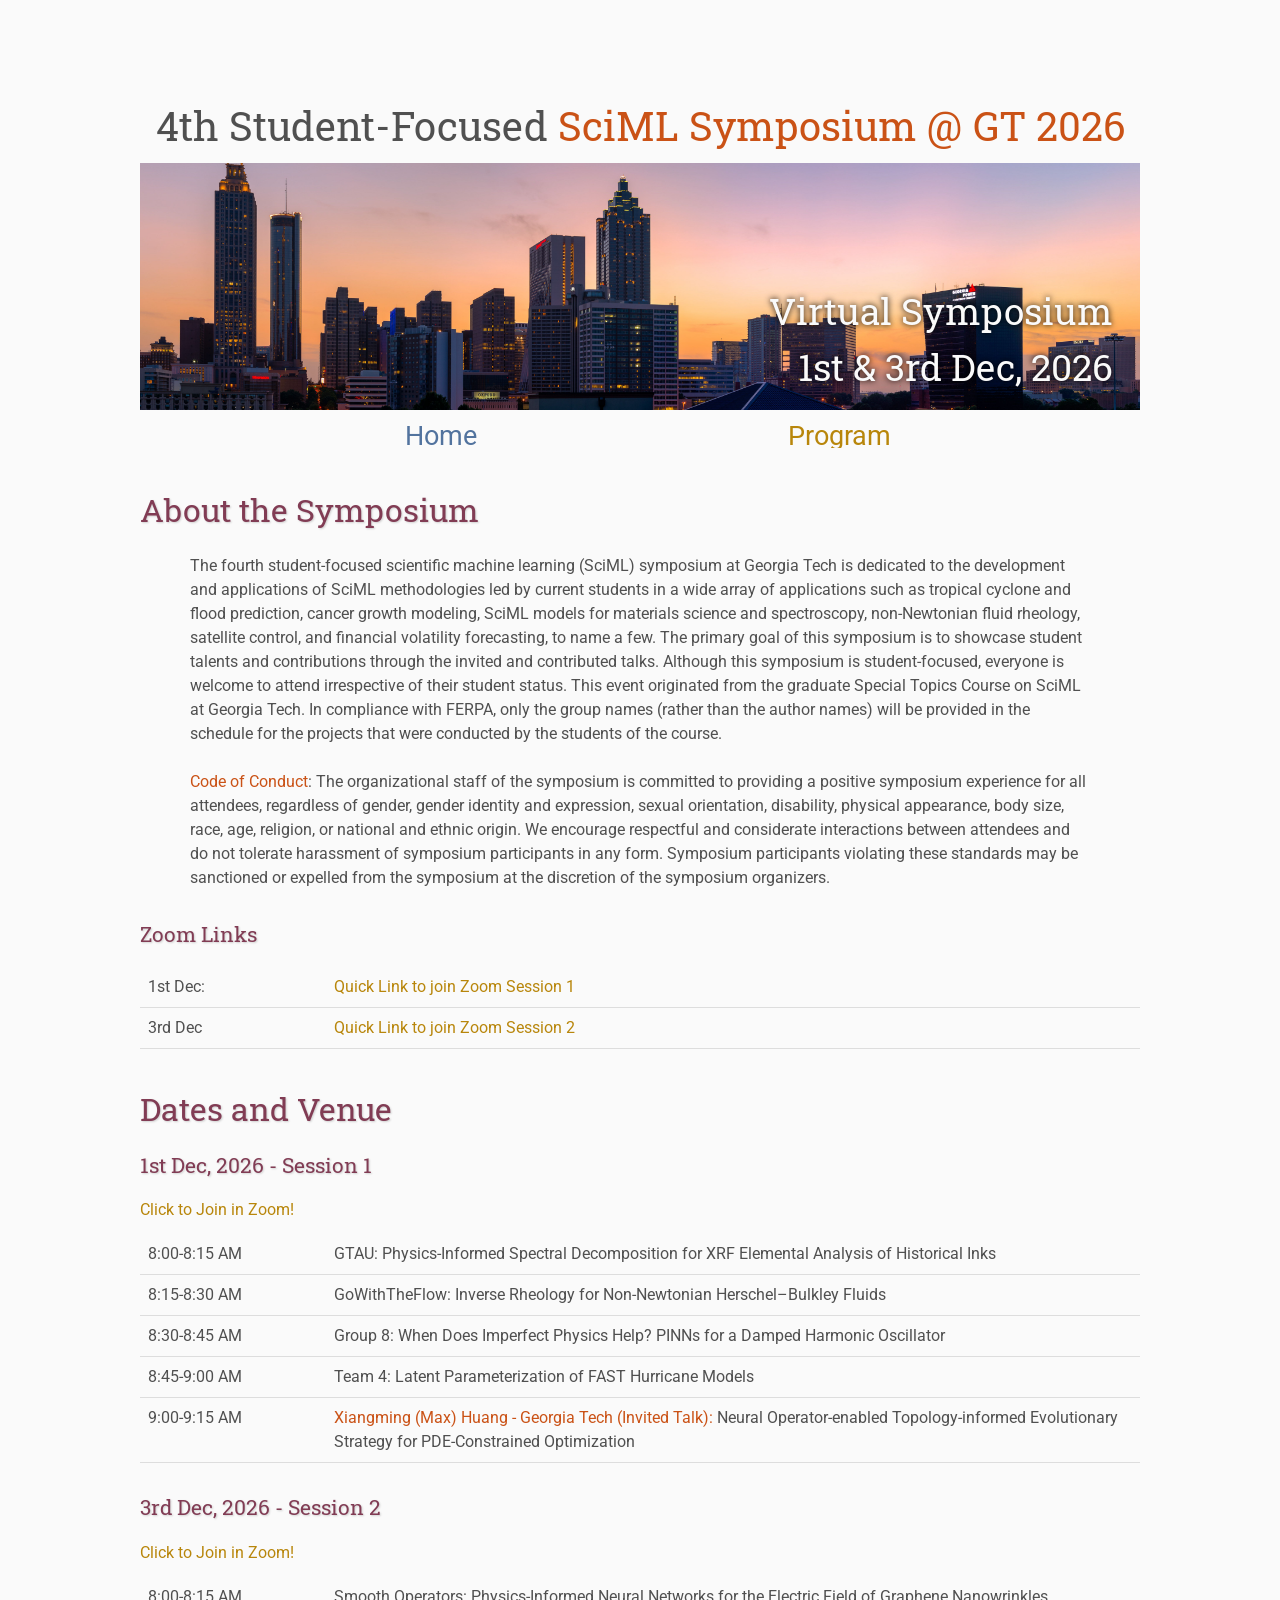
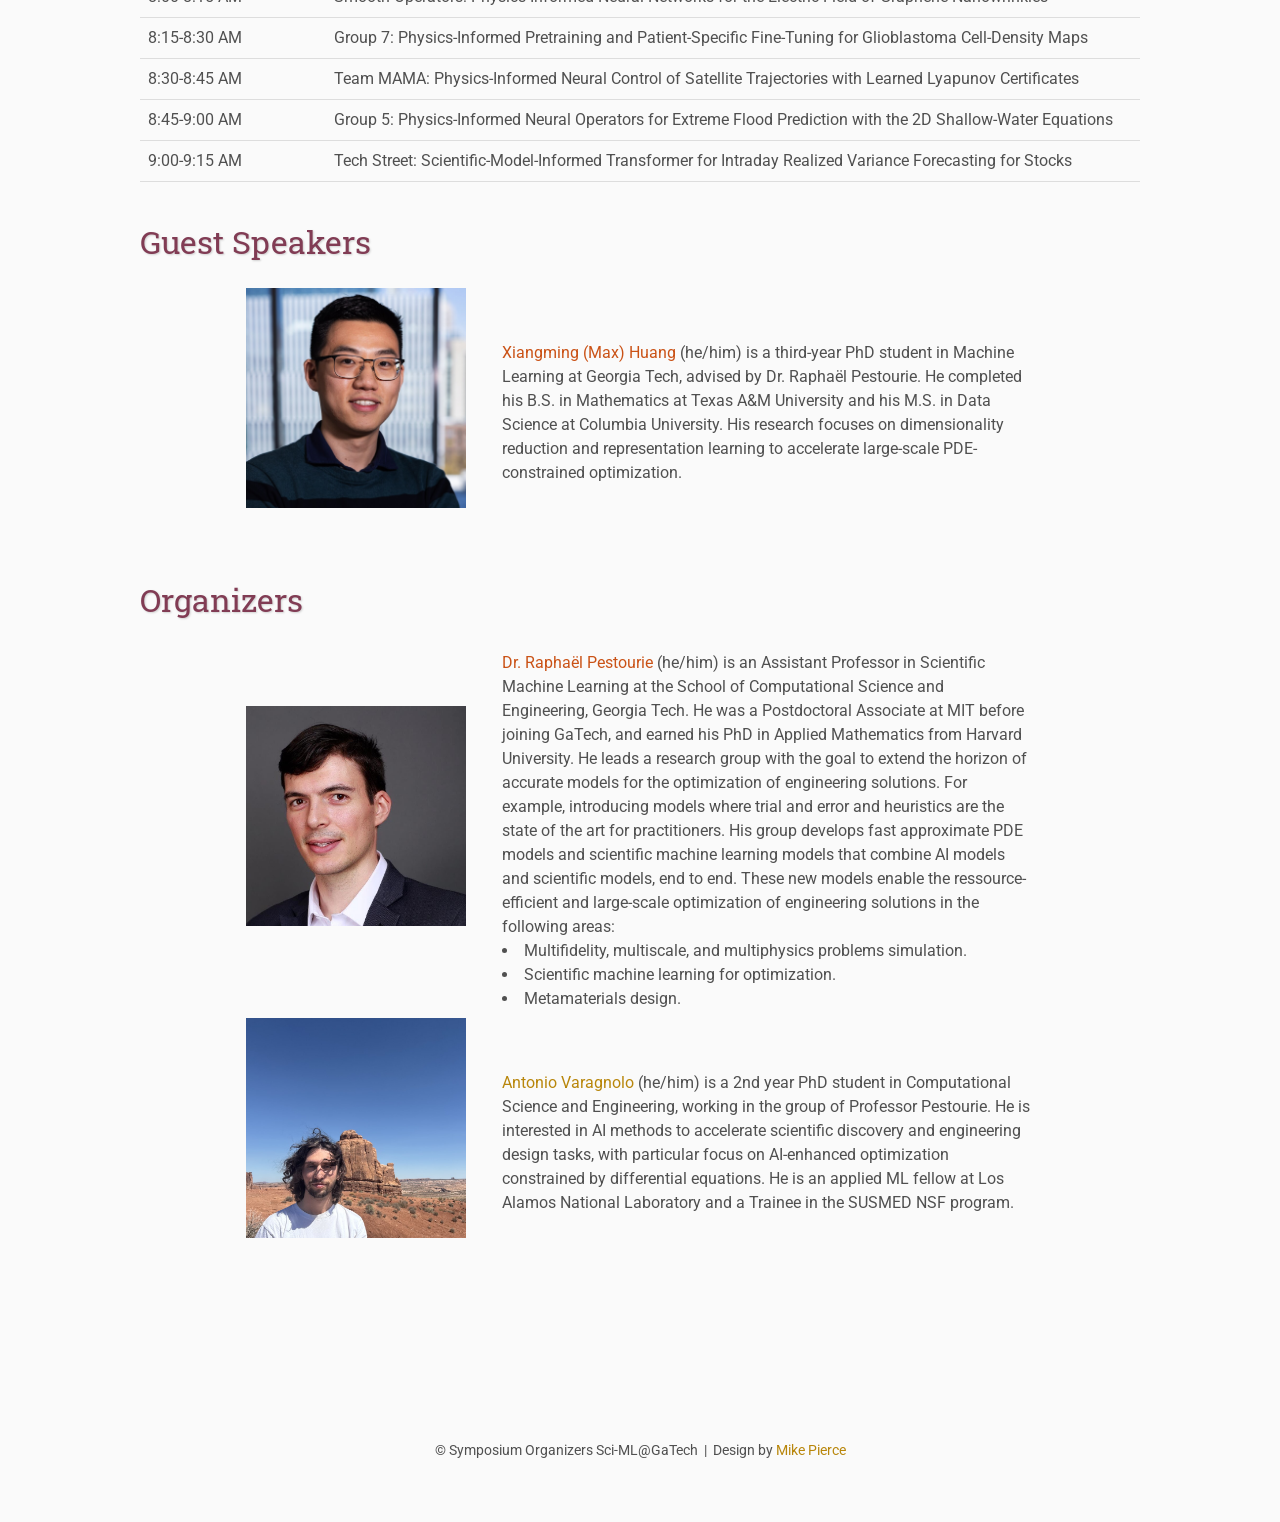
==== commit 5c4dc751: "Restore group names and update titles" ====
--- a/index.html
+++ b/index.html
@@ -39,7 +39,7 @@
 
     <h2>About the Symposium</h2>
     <p>
-        The fourth student-focused scientific machine learning (SciML) symposium at Georgia Tech is dedicated to the development and applications of SciML methodologies led by current students in a wide array of applications such as tropical cyclone and flood prediction, cancer growth modeling, SciML models for materials science and spectroscopy, non-Newtonian fluid rheology, satellite control, and financial volatility forecasting, to name a few. The primary goal of this symposium is to showcase student talents and contributions through the invited and contributed talks. Although this symposium is student-focused, everyone is welcome to attend irrespective of their student status. This event originated from the graduate Special Topics Course on SciML at Georgia Tech.
+        The fourth student-focused scientific machine learning (SciML) symposium at Georgia Tech is dedicated to the development and applications of SciML methodologies led by current students in a wide array of applications such as tropical cyclone and flood prediction, cancer growth modeling, SciML models for materials science and spectroscopy, non-Newtonian fluid rheology, satellite control, and financial volatility forecasting, to name a few. The primary goal of this symposium is to showcase student talents and contributions through the invited and contributed talks. Although this symposium is student-focused, everyone is welcome to attend irrespective of their student status. This event originated from the graduate Special Topics Course on SciML at Georgia Tech. In compliance with FERPA, only the group names (rather than the author names) will be provided in the schedule for the projects that were conducted by the students of the course.
     </p>
     <p>
         <span style="color:rgb(202, 82, 22);">Code of Conduct</span>:
@@ -71,19 +71,19 @@
           <tbody>
             <tr>
               <td>8:00-8:15 AM</td>
-              <td>Physics-Informed Spectral Decomposition for XRF Elemental Analysis of Historical Inks</td>
+              <td>GTAU: Physics-Informed Spectral Decomposition for XRF Elemental Analysis of Historical Inks</td>
             </tr>
             <tr>
               <td>8:15-8:30 AM</td>
-              <td>Inverse Rheology for Non-Newtonian Herschel–Bulkley Fluids</td>
+              <td>GoWithTheFlow: Inverse Rheology for Non-Newtonian Herschel–Bulkley Fluids</td>
             </tr>
             <tr>
               <td>8:30-8:45 AM</td>
-              <td>When Does Imperfect Physics Help? PINNs for a Damped Harmonic Oscillator</td>
+              <td>Group 8: When Does Imperfect Physics Help? PINNs for a Damped Harmonic Oscillator</td>
             </tr>
             <tr>
               <td>8:45-9:00 AM</td>
-              <td>Inverse PINN Calibration of the FAST Model for Tropical Cyclone Intensity</td>
+              <td>Team 4: Latent Parameterization of FAST Hurricane Models</td>
             </tr>
             <tr>
               <td>9:00-9:15 AM</td>
@@ -99,23 +99,23 @@
           <tbody>
             <tr>
               <td>8:00-8:15 AM</td>
-              <td>Physics-Informed Neural Networks for the Electric Field of Graphene Nanowrinkles</td>
+              <td>Smooth Operators: Physics-Informed Neural Networks for the Electric Field of Graphene Nanowrinkles</td>
             </tr>
             <tr>
               <td>8:15-8:30 AM</td>
-              <td>Physics-Informed Pretraining and Patient-Specific Fine-Tuning for Glioblastoma Cell-Density Maps</td>
+              <td>Group 7: Physics-Informed Pretraining and Patient-Specific Fine-Tuning for Glioblastoma Cell-Density Maps</td>
             </tr>
             <tr>
               <td>8:30-8:45 AM</td>
-              <td>Physics-Informed Neural Control of Satellite Trajectories with Learned Lyapunov Certificates</td>
+              <td>Team MAMA: Physics-Informed Neural Control of Satellite Trajectories with Learned Lyapunov Certificates</td>
             </tr>
             <tr>
               <td>8:45-9:00 AM</td>
-              <td>Physics-Informed Neural Operators for Extreme Flood Prediction with the 2D Shallow-Water Equations</td>
+              <td>Group 5: Physics-Informed Neural Operators for Extreme Flood Prediction with the 2D Shallow-Water Equations</td>
             </tr>
             <tr>
               <td>9:00-9:15 AM</td>
-              <td>Scientific-Model-Informed Transformer for Intraday Realized Volatility Forecasting</td>
+              <td>Tech Street: Scientific-Model-Informed Transformer for Intraday Realized Variance Forecasting for Stocks</td>
             </tr>
         </tbody>
     </table>
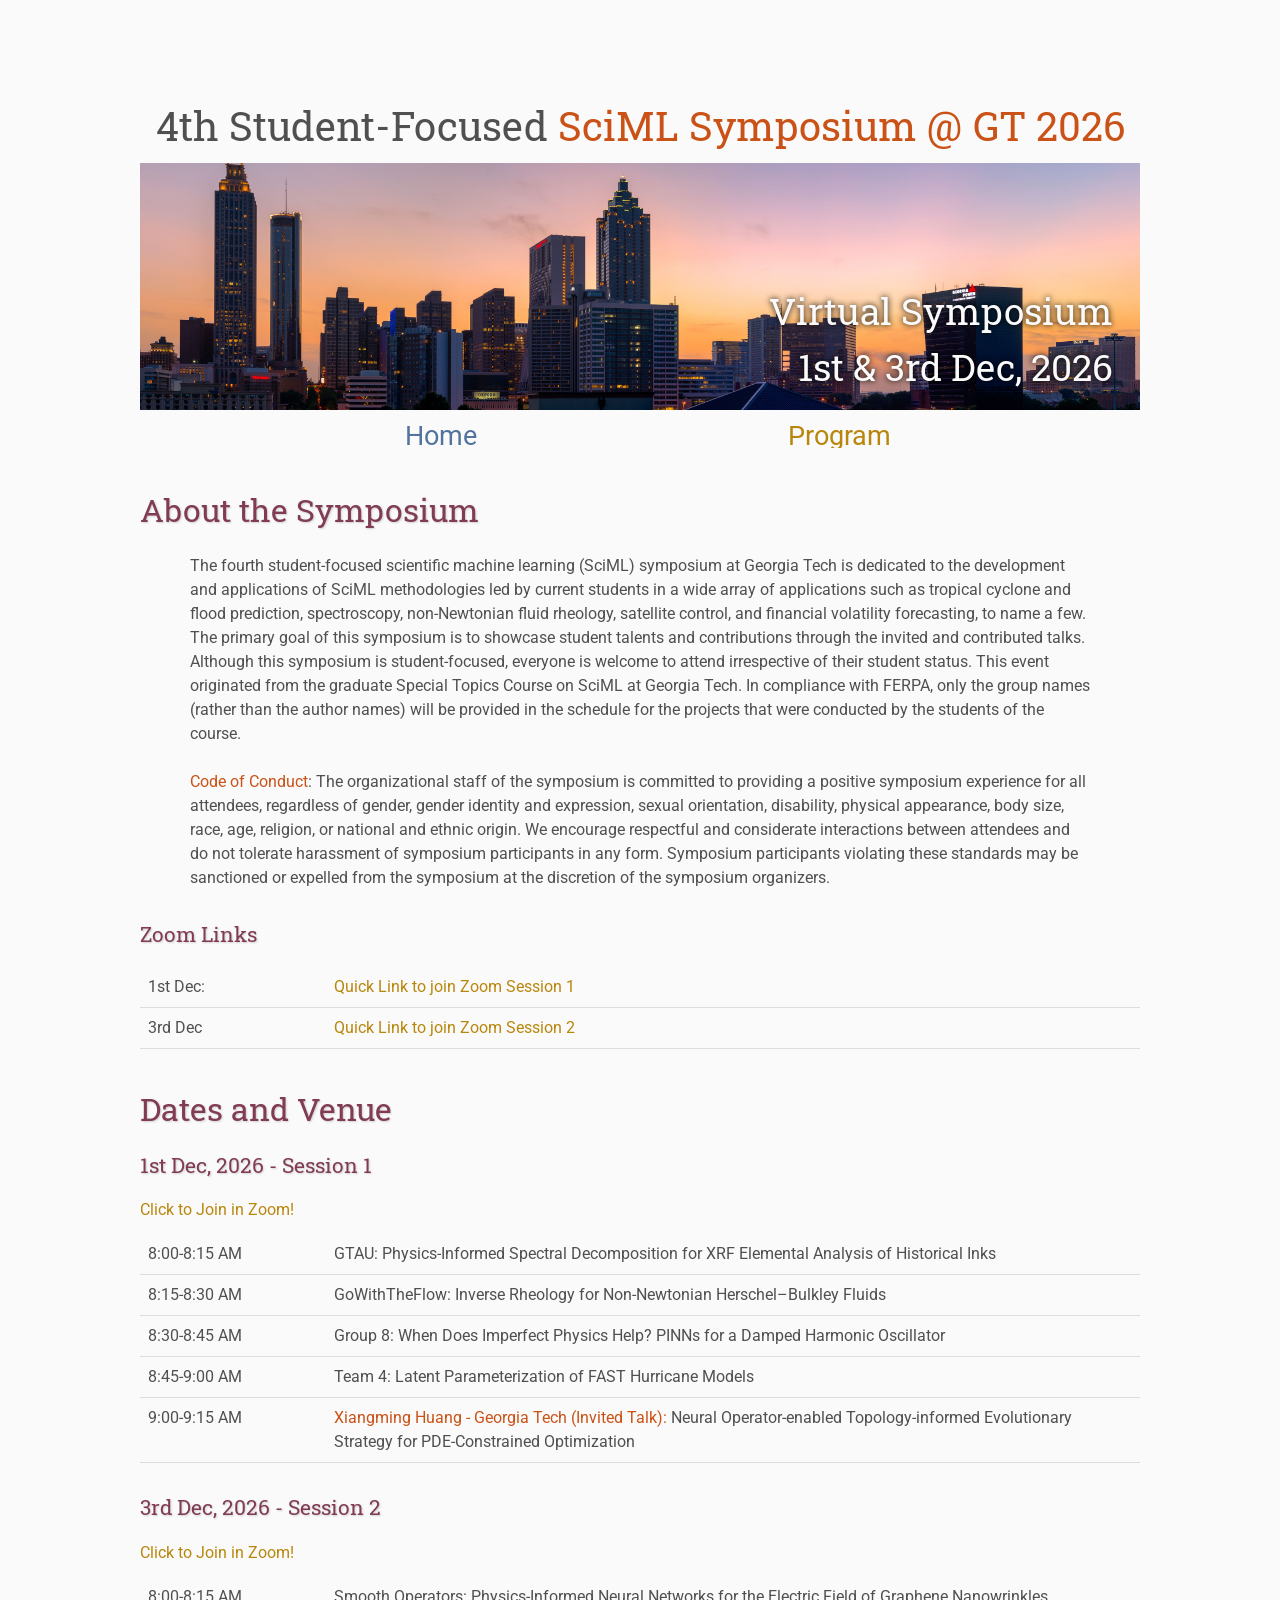
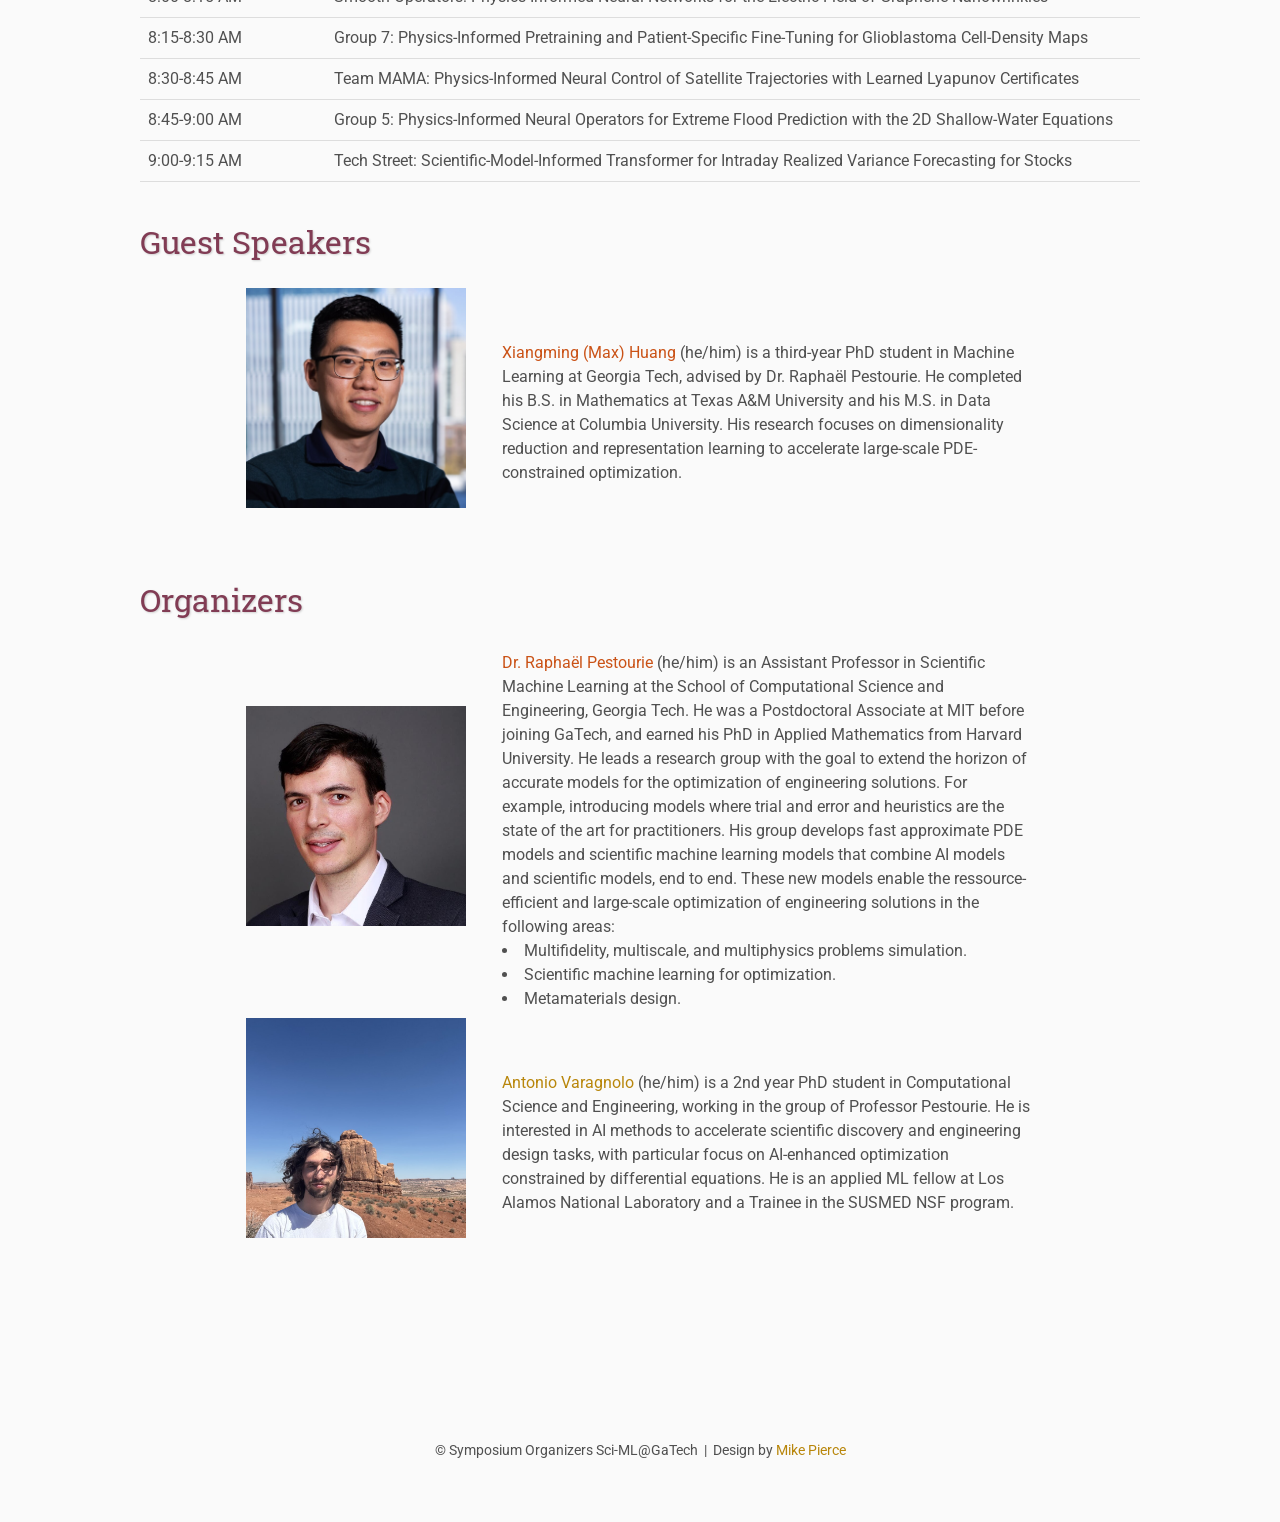
==== commit 7e63eeea: "changed some details" ====
--- a/index.html
+++ b/index.html
@@ -39,7 +39,7 @@
 
     <h2>About the Symposium</h2>
     <p>
-        The fourth student-focused scientific machine learning (SciML) symposium at Georgia Tech is dedicated to the development and applications of SciML methodologies led by current students in a wide array of applications such as tropical cyclone and flood prediction, cancer growth modeling, SciML models for materials science and spectroscopy, non-Newtonian fluid rheology, satellite control, and financial volatility forecasting, to name a few. The primary goal of this symposium is to showcase student talents and contributions through the invited and contributed talks. Although this symposium is student-focused, everyone is welcome to attend irrespective of their student status. This event originated from the graduate Special Topics Course on SciML at Georgia Tech. In compliance with FERPA, only the group names (rather than the author names) will be provided in the schedule for the projects that were conducted by the students of the course.
+        The fourth student-focused scientific machine learning (SciML) symposium at Georgia Tech is dedicated to the development and applications of SciML methodologies led by current students in a wide array of applications such as tropical cyclone and flood prediction, spectroscopy, non-Newtonian fluid rheology, satellite control, and financial volatility forecasting, to name a few. The primary goal of this symposium is to showcase student talents and contributions through the invited and contributed talks. Although this symposium is student-focused, everyone is welcome to attend irrespective of their student status. This event originated from the graduate Special Topics Course on SciML at Georgia Tech. In compliance with FERPA, only the group names (rather than the author names) will be provided in the schedule for the projects that were conducted by the students of the course.
     </p>
     <p>
         <span style="color:rgb(202, 82, 22);">Code of Conduct</span>:
@@ -87,7 +87,7 @@
             </tr>
             <tr>
               <td>9:00-9:15 AM</td>
-              <td><span style="color:rgb(202, 82, 22);">Xiangming (Max) Huang - Georgia Tech (Invited Talk):</span> Neural Operator-enabled Topology-informed Evolutionary Strategy for PDE-Constrained Optimization</td>
+              <td><span style="color:rgb(202, 82, 22);">Xiangming Huang - Georgia Tech (Invited Talk):</span> Neural Operator-enabled Topology-informed Evolutionary Strategy for PDE-Constrained Optimization</td>
             </tr>
         </tbody>
     </table>
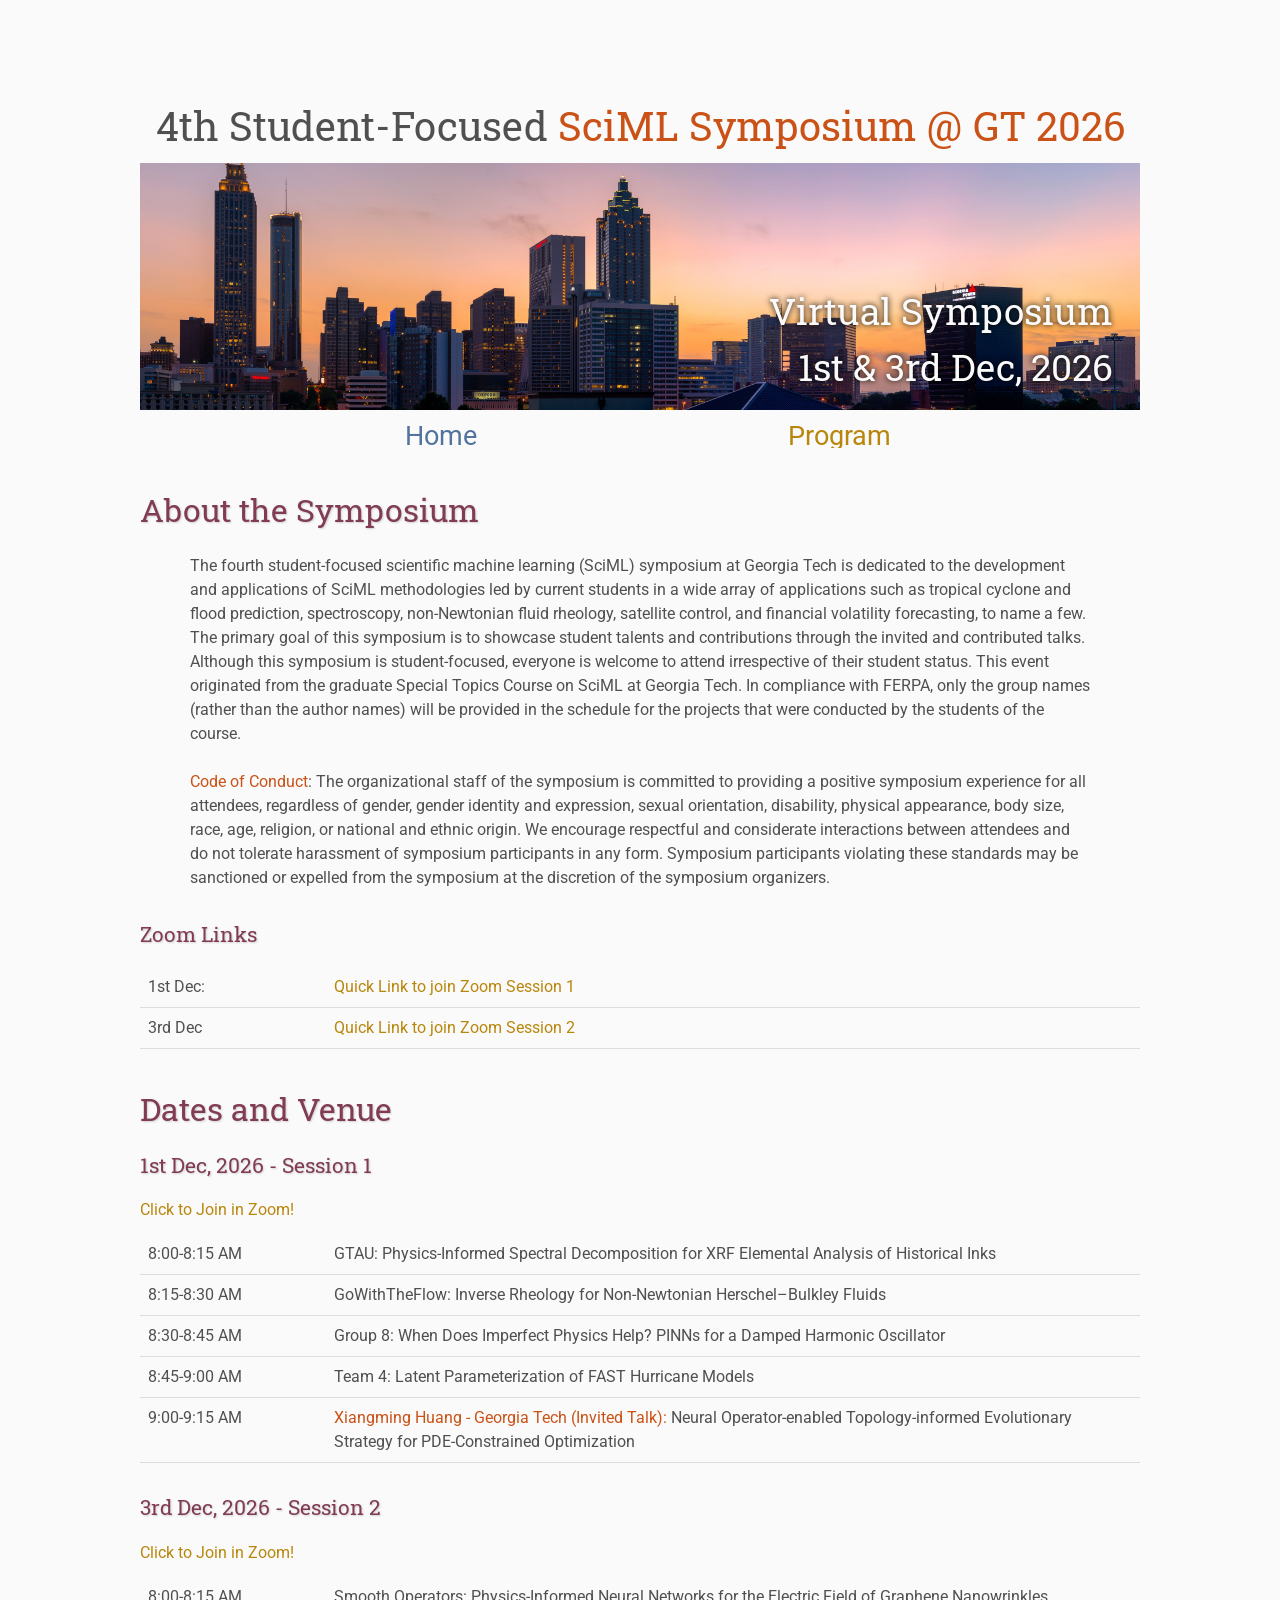
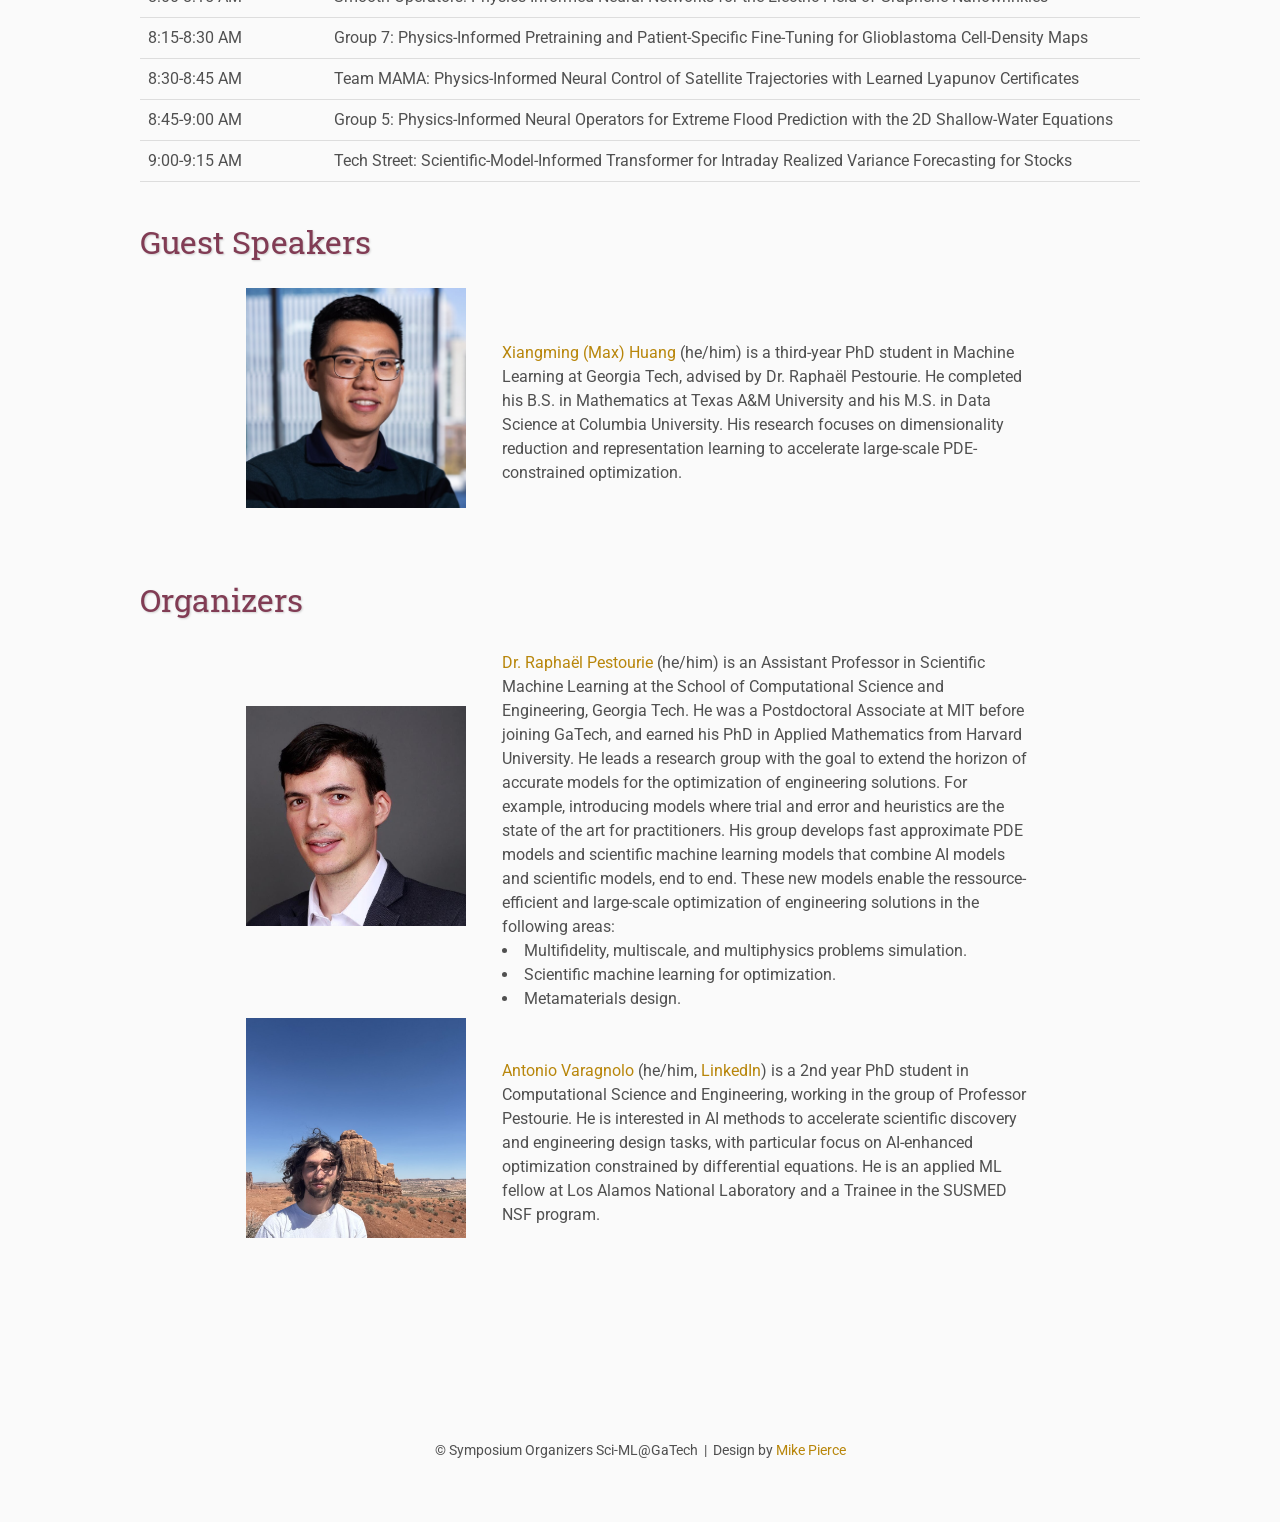
==== commit ef09d3a0: "links" ====
--- a/index.html
+++ b/index.html
@@ -127,7 +127,7 @@
                 <img src="assets/picture_guest_web.jpg" alt="Xiangming (Max) Huang">
             </td>
             <td>
-                <span style="color:rgb(202, 82, 22);">Xiangming (Max) Huang</span> (he/him) is a third-year PhD student in Machine Learning at Georgia Tech, advised by Dr. Raphaël Pestourie. He completed his B.S. in Mathematics at Texas A&amp;M University and his M.S. in Data Science at Columbia University. His research focuses on dimensionality reduction and representation learning to accelerate large-scale PDE-constrained optimization.
+                <span style="color:rgb(202, 82, 22);"><a href="https://www.linkedin.com/in/xmhuang2550/">Xiangming (Max) Huang</a></span> (he/him) is a third-year PhD student in Machine Learning at Georgia Tech, advised by Dr. Raphaël Pestourie. He completed his B.S. in Mathematics at Texas A&amp;M University and his M.S. in Data Science at Columbia University. His research focuses on dimensionality reduction and representation learning to accelerate large-scale PDE-constrained optimization.
             </td>
         </tr>
     </table>
@@ -139,7 +139,7 @@
                 <img src="assets/raphael_profile.jpeg" alt="Raphaël Pestourie">
             </td>
             <td>
-                <span style="color:rgb(202, 82, 22);">Dr. Raphaël Pestourie</span> (he/him) is an Assistant Professor in Scientific Machine Learning at the School of Computational Science and Engineering, Georgia Tech. He was a Postdoctoral Associate at MIT before joining GaTech, and earned his PhD in Applied Mathematics from Harvard University.
+                <span style="color:rgb(202, 82, 22);"><a href="https://www.raphaelpestourie.com">Dr. Raphaël Pestourie</a></span> (he/him) is an Assistant Professor in Scientific Machine Learning at the School of Computational Science and Engineering, Georgia Tech. He was a Postdoctoral Associate at MIT before joining GaTech, and earned his PhD in Applied Mathematics from Harvard University.
                 He leads a research group with the goal to extend the horizon of accurate models for the optimization of engineering solutions.  For example, introducing models where trial and error and heuristics are the state of the art for practitioners. His group develops fast approximate PDE models and scientific machine learning models that combine AI models and scientific models, end to end. These new models enable the ressource-efficient and large-scale optimization of engineering solutions in the following areas:
 
                 <li>Multifidelity, multiscale, and multiphysics problems simulation.</li>
@@ -152,7 +152,7 @@
                 <img src="assets/antonio_profile.jpg" alt="Antonio Varagnolo">
             </td>
             <td>
-                <span style="color:rgb(202, 82, 22);"><a href="https://www.linkedin.com/in/antonio-varagnolo-431287207/">Antonio Varagnolo</a></span> (he/him) is a 2nd year PhD student in Computational Science and Engineering, working in the group of Professor Pestourie. He is interested in AI methods to accelerate scientific discovery and engineering design tasks, with particular focus on AI-enhanced optimization constrained by differential equations. He is an applied ML fellow at Los Alamos National Laboratory and a Trainee in the SUSMED NSF program.
+                <span style="color:rgb(202, 82, 22);"><a href="https://tonioeltopoquegira.github.io">Antonio Varagnolo</a></span> (he/him, <a href="https://www.linkedin.com/in/antonio-varagnolo-431287207/">LinkedIn</a>) is a 2nd year PhD student in Computational Science and Engineering, working in the group of Professor Pestourie. He is interested in AI methods to accelerate scientific discovery and engineering design tasks, with particular focus on AI-enhanced optimization constrained by differential equations. He is an applied ML fellow at Los Alamos National Laboratory and a Trainee in the SUSMED NSF program.
             </td>
         </tr>
     </table>
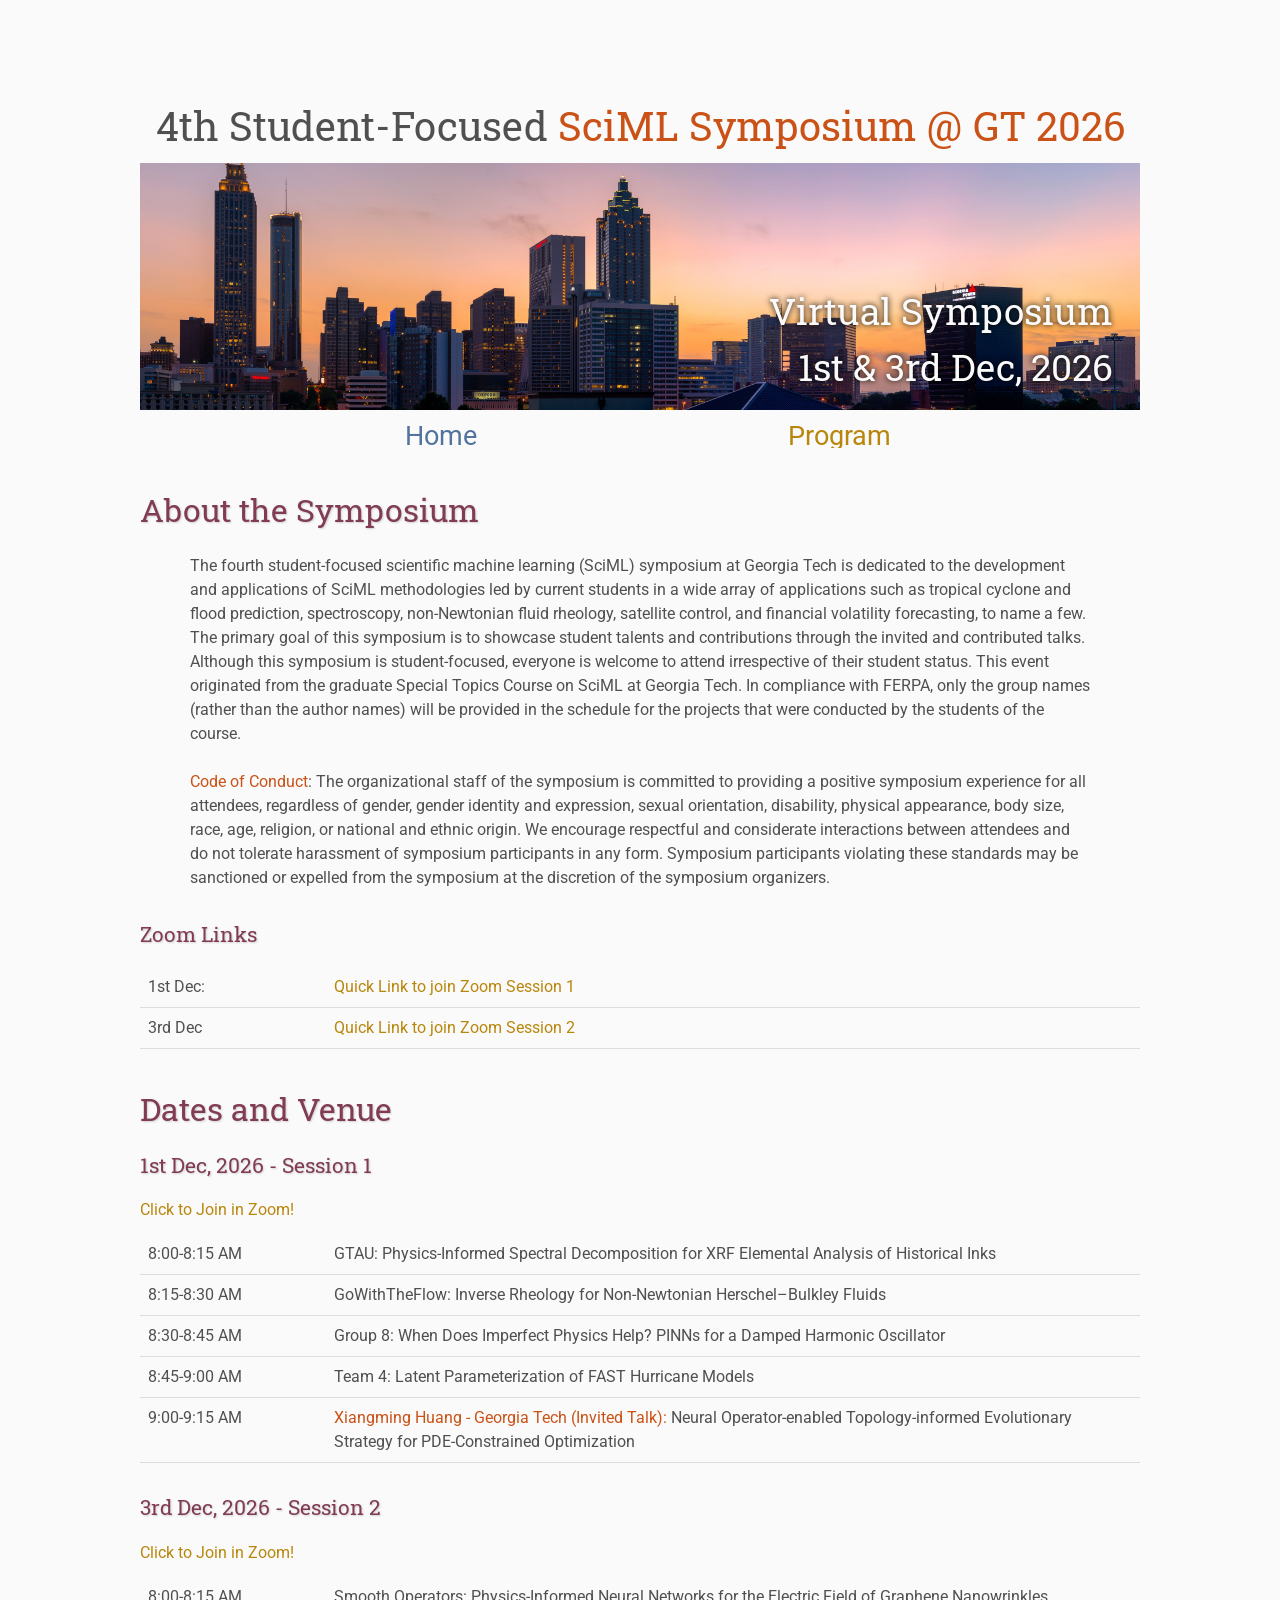
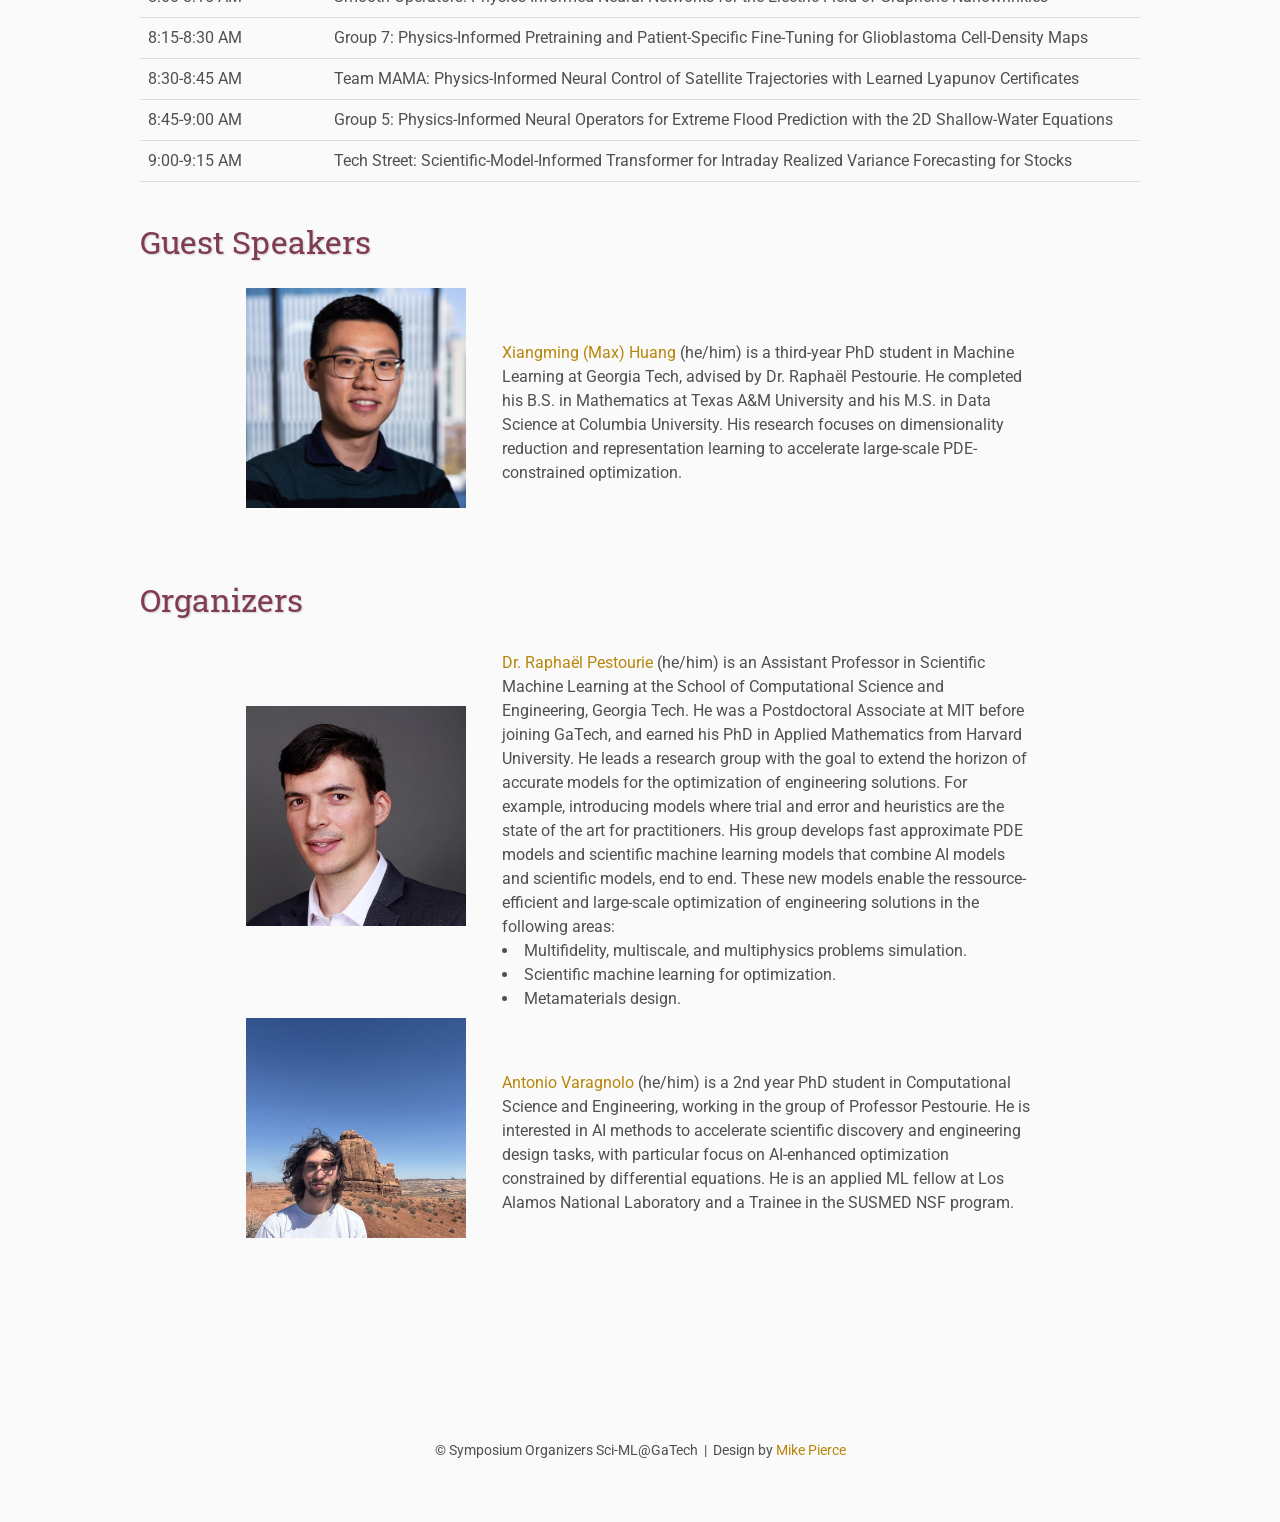
==== commit 68b66cf5: "links" ====
--- a/index.html
+++ b/index.html
@@ -152,7 +152,7 @@
                 <img src="assets/antonio_profile.jpg" alt="Antonio Varagnolo">
             </td>
             <td>
-                <span style="color:rgb(202, 82, 22);"><a href="https://tonioeltopoquegira.github.io">Antonio Varagnolo</a></span> (he/him, <a href="https://www.linkedin.com/in/antonio-varagnolo-431287207/">LinkedIn</a>) is a 2nd year PhD student in Computational Science and Engineering, working in the group of Professor Pestourie. He is interested in AI methods to accelerate scientific discovery and engineering design tasks, with particular focus on AI-enhanced optimization constrained by differential equations. He is an applied ML fellow at Los Alamos National Laboratory and a Trainee in the SUSMED NSF program.
+                <span style="color:rgb(202, 82, 22);"><a href="https://tonioeltopoquegira.github.io">Antonio Varagnolo</a></span> (he/him) is a 2nd year PhD student in Computational Science and Engineering, working in the group of Professor Pestourie. He is interested in AI methods to accelerate scientific discovery and engineering design tasks, with particular focus on AI-enhanced optimization constrained by differential equations. He is an applied ML fellow at Los Alamos National Laboratory and a Trainee in the SUSMED NSF program.
             </td>
         </tr>
     </table>
